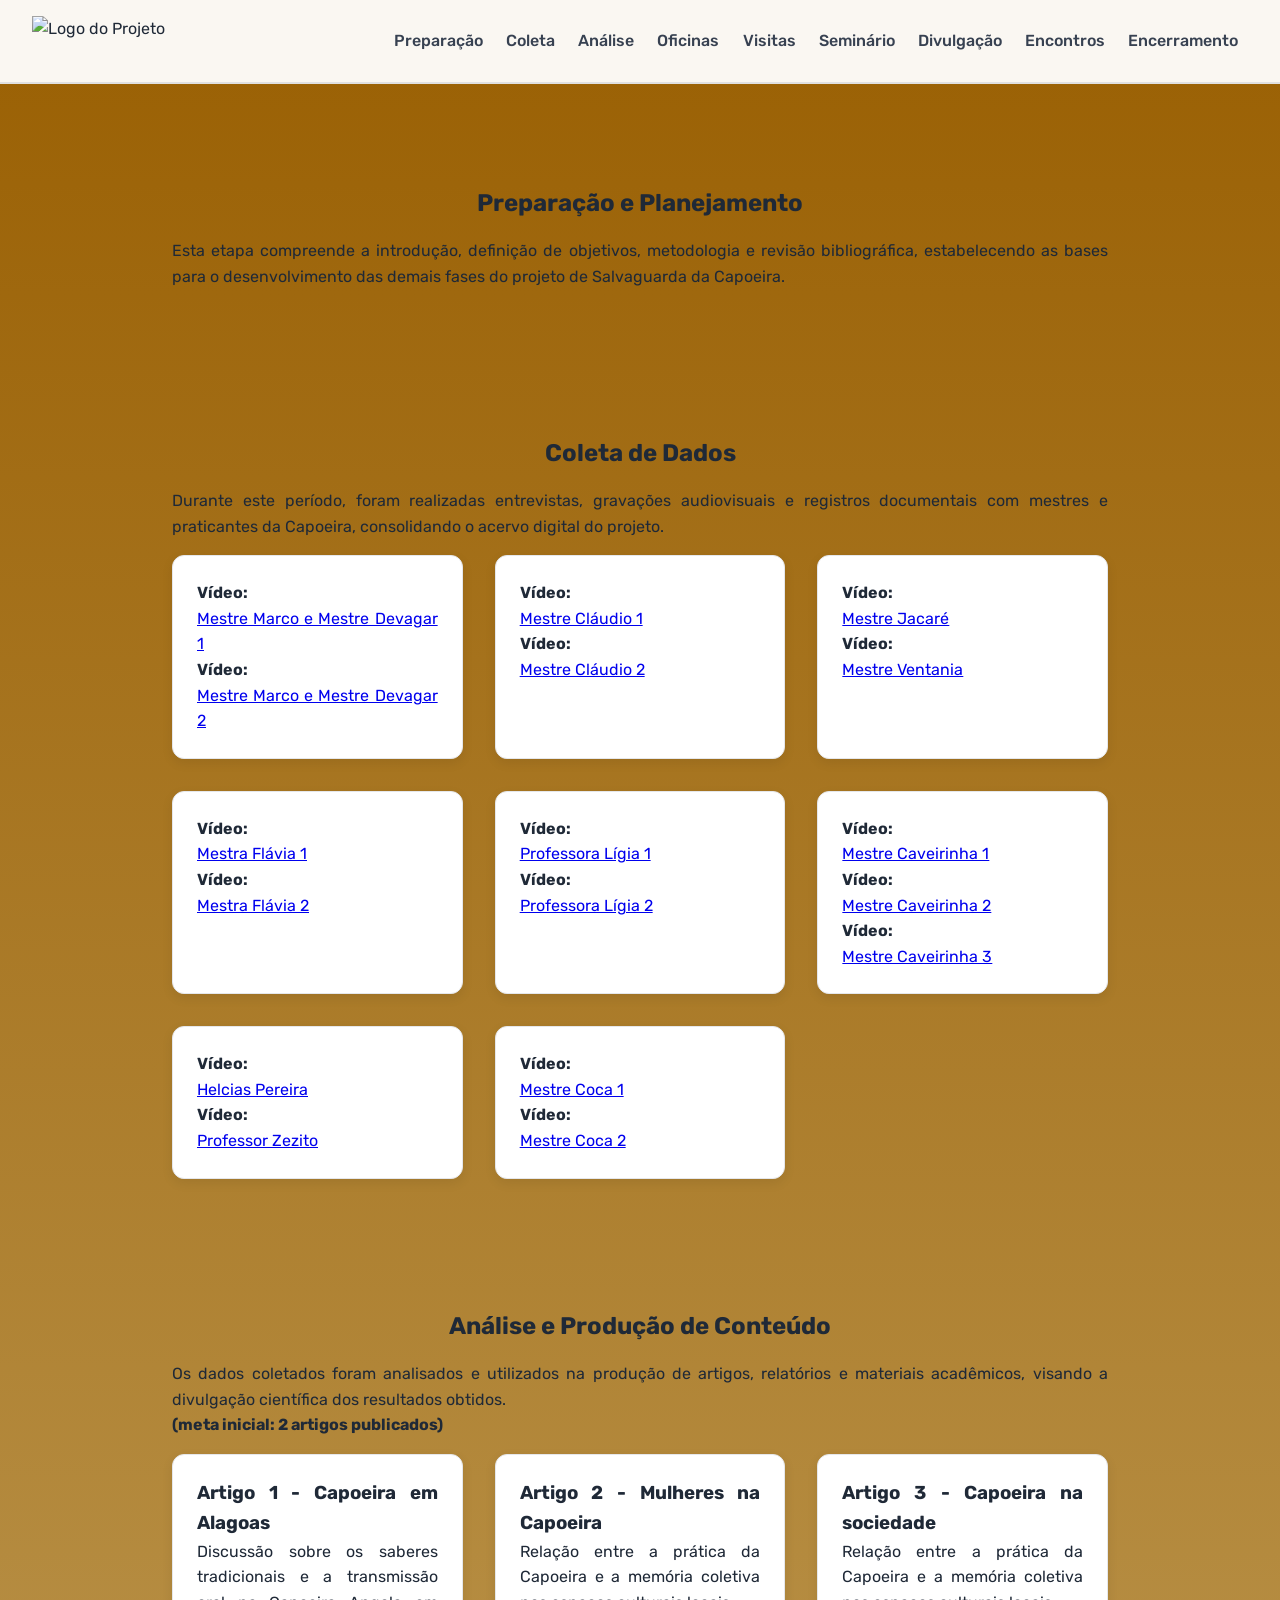
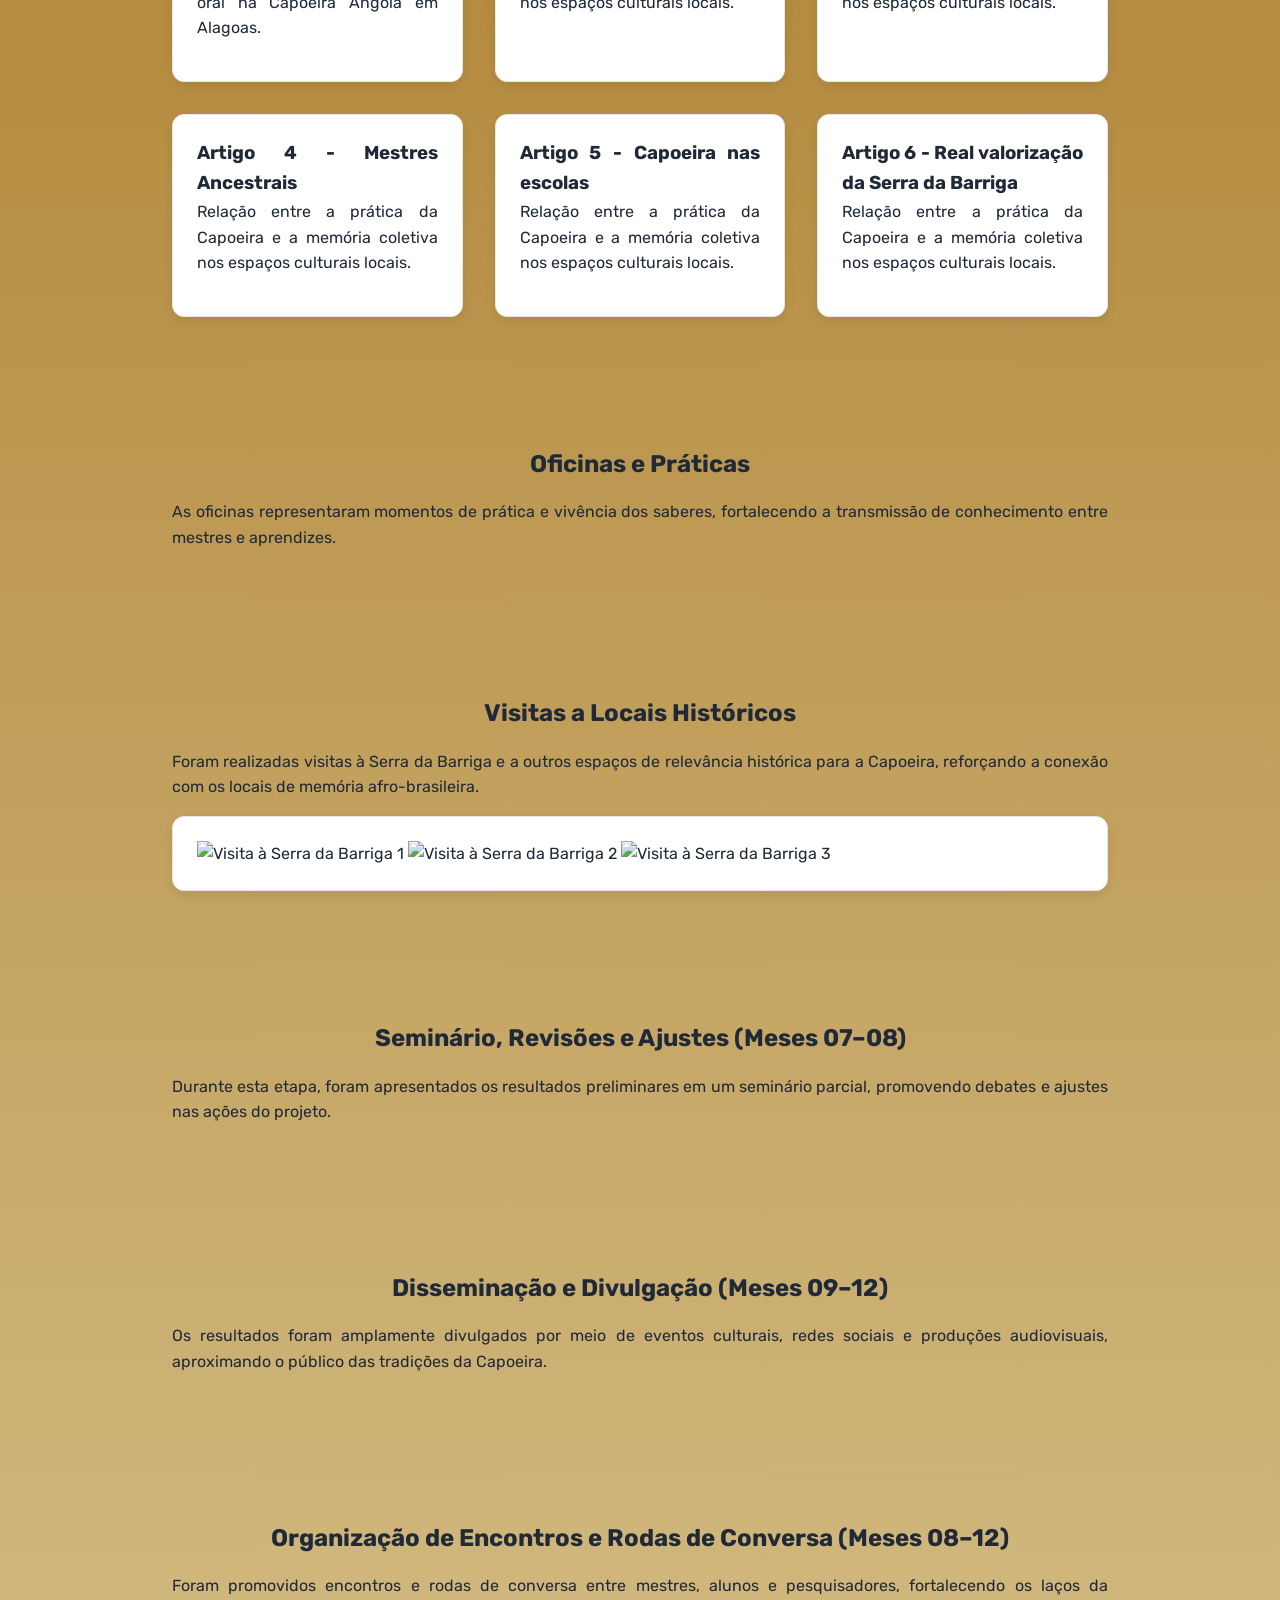
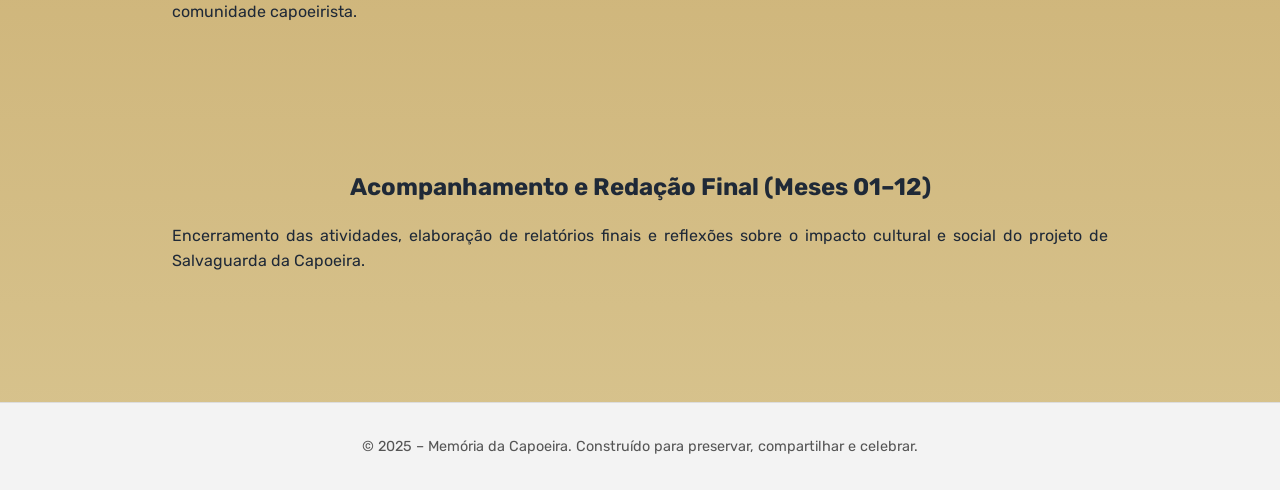
==== index.html @ e7c3331d "Update index.html" ====
<!DOCTYPE html>
<html lang="pt-BR">
<head>
  <meta charset="UTF-8">
  <meta name="viewport" content="width=device-width, initial-scale=1.0">
  <title>Memória da Capoeira</title>
  <link rel="stylesheet" href="drip.css">
  <link rel="stylesheet" href="timeline.css">
</head>
<body>
  <header>
    <img id="logo" src="logo.SCA.jpg" alt="Logo do Projeto">
    <nav>
      <a href="#preparacao">Preparação</a>
      <a href="#coleta">Coleta</a>
      <a href="#analise">Análise</a>
      <a href="#oficinas">Oficinas</a>
      <a href="#visitas">Visitas</a>
      <a href="#seminario">Seminário</a>
      <a href="#divulgacao">Divulgação</a>
      <a href="#encontros">Encontros</a>
      <a href="#encerramento">Encerramento</a>
    </nav>
  </header>

  <main>
    <section id="preparacao" class="fade-section">
      <h1>Preparação e Planejamento</h1>
      <p>Esta etapa compreende a introdução, definição de objetivos, metodologia e revisão bibliográfica, estabelecendo as bases para o desenvolvimento das demais fases do projeto de Salvaguarda da Capoeira.</p>
    </section>

    <section id="coleta" class="fade-section">
      <h1>Coleta de Dados</h1>
      <p>Durante este período, foram realizadas entrevistas, gravações audiovisuais e registros documentais com mestres e praticantes da Capoeira, consolidando o acervo digital do projeto.</p>
      <div class="grid">
        <div class="card">
          <strong>Vídeo:</strong> <br>
          <a href="https://youtu.be/ZRhzM4Wicn8">Mestre Marco e Mestre Devagar 1</a> <br>
          <strong>Vídeo:</strong> <br>
          <a href="https://youtu.be/DnMkKJq6e_I">Mestre Marco e Mestre Devagar 2</a>
        </div>
        <div class="card">
          <strong>Vídeo:</strong> <br>
          <a href="https://youtu.be/1zaBhOYFn4M">Mestre Cláudio 1</a> <br>
          <strong>Vídeo:</strong> <br>
          <a href="https://youtu.be/2rFL1XAMT4Y">Mestre Cláudio 2</a>
        </div>
        <div class="card">
          <strong>Vídeo:</strong><br>
          <a href="https://youtu.be/QczAXUztInQ">Mestre Jacaré</a> <br>
          <strong>Vídeo:</strong> <br>
          <a href="https://youtu.be/31ovkOMjIPQ">Mestre Ventania</a>
        </div>
        <div class="card">
          <strong>Vídeo:</strong><br>
          <a href="https://youtu.be/J77Dna6si94">Mestra Flávia 1</a> <br>
          <strong>Vídeo:</strong><br>
          <a href="https://youtu.be/vBXj8BWaSaU">Mestra Flávia 2</a>
        </div>
        <div class="card">
          <strong>Vídeo:</strong><br>
          <a href="https://youtu.be/MlxE-iMK_Cw">Professora Lígia 1</a> <br>
          <strong>Vídeo:</strong><br>
          <a href="https://youtu.be/DG0fBwlZnE4">Professora Lígia 2</a> <br>
        </div>
        <div class="card">
          <strong>Vídeo:</strong><br>
          <a href="https://youtu.be/EtSV6mu3BeA"> Mestre Caveirinha 1</a><br>
          <strong>Vídeo:</strong><br>
          <a href="https://youtu.be/yjrdjIdJ--Q"> Mestre Caveirinha 2</a><br>
          <strong>Vídeo:</strong><br>
          <a href="https://youtu.be/yC6la_TOqVg"> Mestre Caveirinha 3</a><br>
        </div>
        <div class="card">
          <strong>Vídeo:</strong><br>
          <a href="https://youtu.be/DXEBKZKz4hk">Helcias Pereira</a><br>
          <strong>Vídeo:</strong><br>
          <a href="https://youtu.be/_pGfYZf21u4">Professor Zezito</a>
        </div>
        <div class="card">
          <strong>Vídeo:</strong> <br>
          <a href="https://youtu.be/-YL_QRIbdbo">Mestre Coca 1</a><br>
          <strong>Vídeo:</strong> <br>
          <a href="https://youtu.be/43c-HBgsfew">Mestre Coca 2</a>
        </div>
      </div>

    </section>

    <section id="analise" class="fade-section">
      <h1>Análise e Produção de Conteúdo</h1>
      <p>Os dados coletados foram analisados e utilizados na produção de artigos, relatórios e materiais acadêmicos, visando a divulgação científica dos resultados obtidos. <br> <strong>(meta inicial: 2 artigos publicados)</strong></p>
      <div class="grid">
        <div class="card">
          <h3>Artigo 1 - Capoeira em Alagoas</h3>
          <p>Discussão sobre os saberes tradicionais e a transmissão oral na Capoeira Angola em Alagoas.</p>
        </div>
        <div class="card">
          <h3>Artigo 2 - Mulheres na Capoeira</h3>
          <p>Relação entre a prática da Capoeira e a memória coletiva nos espaços culturais locais.</p>
        </div>
        <div class="card">
          <h3>Artigo 3 - Capoeira na sociedade</h3>
          <p>Relação entre a prática da Capoeira e a memória coletiva nos espaços culturais locais.</p>
        </div>
        <div class="card">
          <h3>Artigo 4 - Mestres Ancestrais</h3>
          <p>Relação entre a prática da Capoeira e a memória coletiva nos espaços culturais locais.</p>
        </div>
        <div class="card">
          <h3>Artigo 5 - Capoeira nas escolas</h3>
          <p>Relação entre a prática da Capoeira e a memória coletiva nos espaços culturais locais.</p>
        </div>
        <div class="card">
          <h3>Artigo 6 - Real valorização da Serra da Barriga</h3>
          <p>Relação entre a prática da Capoeira e a memória coletiva nos espaços culturais locais.</p>
        </div>
      </div>
    </section>

    <section id="oficinas" class="fade-section">
      <h1>Oficinas e Práticas</h1>
      <p>As oficinas representaram momentos de prática e vivência dos saberes, fortalecendo a transmissão de conhecimento entre mestres e aprendizes.</p>
    </section>

    <section id="visitas" class="fade-section">
      <h1>Visitas a Locais Históricos</h1>
      <p>Foram realizadas visitas à Serra da Barriga e a outros espaços de relevância histórica para a Capoeira, reforçando a conexão com os locais de memória afro-brasileira.</p>
      <div class="card" alt="Visitas à Serra da Barriga">
        <img src="serra1.jpg" alt="Visita à Serra da Barriga 1">
        <img src="serra2.jpg" alt="Visita à Serra da Barriga 2">
        <img src="serra3.jpg" alt="Visita à Serra da Barriga 3">
      </div>
    </section>

    <section id="seminario" class="fade-section">
      <h1>Seminário, Revisões e Ajustes (Meses 07–08)</h1>
      <p>Durante esta etapa, foram apresentados os resultados preliminares em um seminário parcial, promovendo debates e ajustes nas ações do projeto.</p>
    </section>

    <section id="divulgacao" class="fade-section">
      <h1>Disseminação e Divulgação (Meses 09–12)</h1>
      <p>Os resultados foram amplamente divulgados por meio de eventos culturais, redes sociais e produções audiovisuais, aproximando o público das tradições da Capoeira.</p>
    </section>

    <section id="encontros" class="fade-section">
      <h1>Organização de Encontros e Rodas de Conversa (Meses 08–12)</h1>
      <p>Foram promovidos encontros e rodas de conversa entre mestres, alunos e pesquisadores, fortalecendo os laços da comunidade capoeirista.</p>
    </section>

    <section id="encerramento" class="fade-section">
      <h1>Acompanhamento e Redação Final (Meses 01–12)</h1>
      <p>Encerramento das atividades, elaboração de relatórios finais e reflexões sobre o impacto cultural e social do projeto de Salvaguarda da Capoeira.</p>
    </section>
  </main>

  <footer>
    © 2025 – Memória da Capoeira. Construído para preservar, compartilhar e celebrar.
  </footer>

  <script>
    const fadeSections = document.querySelectorAll('.fade-section');
    const observer = new IntersectionObserver((entries) => {
      entries.forEach(entry => {
        if (entry.isIntersecting) {
          entry.target.classList.add('visible');
        }
      });
    }, { threshold: 0.2 });
    fadeSections.forEach(section => observer.observe(section));
  </script>
</body>
</html>
---- drip.css ----
@import url('https://fonts.googleapis.com/css2?family=Rubik:wght@400;500;700&display=swap');

* { box-sizing: border-box; margin: 0; padding: 0; scroll-behavior: smooth; }

body {
  font-family: 'Rubik', sans-serif;
  background: linear-gradient(to bottom, #9a6003, #d8c48f);
  color: #1f2937;
  line-height: 1.6;
}

header {
  position: fixed;
  top: 0;
  left: 0;
  width: 100%;
  background: rgba(255, 255, 255, 0.95);
  border-bottom: 2px solid #e0e0e0;
  padding: 1rem 2rem;
  display: flex;
  flex-wrap: wrap;
  justify-content: space-between;
  align-items: center;
  z-index: 100;
}

#logo { height: 50px; }

nav a {
  margin: 0 0.6rem;
  text-decoration: none;
  color: #374151;
  font-weight: 500;
  transition: color 0.3s ease;
}

nav a:hover { color: #007f5f; text-decoration: underline; }

main { margin-top: 120px; }

section {
  padding: 4rem 2rem;
  max-width: 1000px;
  margin: auto;
  text-align: justify;
}

h1 { margin-bottom: 1rem; color: #1f2937; text-align: center; }
p { margin-bottom: 1rem; }

.grid {
  display: grid;
  gap: 2rem;
  grid-template-columns: repeat(auto-fit, minmax(250px, 1fr));
}

.card {
  background: #fff;
  padding: 1.5rem;
  border-radius: 12px;
  box-shadow: 0 4px 12px rgba(0,0,0,0.08);
  border: 1px solid #e5e7eb;
}

footer {
  text-align: center;
  padding: 2rem 1rem;
  font-size: 0.9rem;
  background: #f3f3f3;
  color: #555;
  border-top: 1px solid #ddd;
  margin-top: 3rem;
}

@media (max-width: 600px) {
  header { flex-direction: column; align-items: center; }
  nav { margin-top: 0.5rem; text-align: center; }
}
---- timeline.css ----
.fade-section {
  opacity: 0;
  transform: translateY(30px);
  transition: opacity 1s ease, transform 1s ease;
}
.fade-section.visible {
  opacity: 1;
  transform: translateY(0);
}
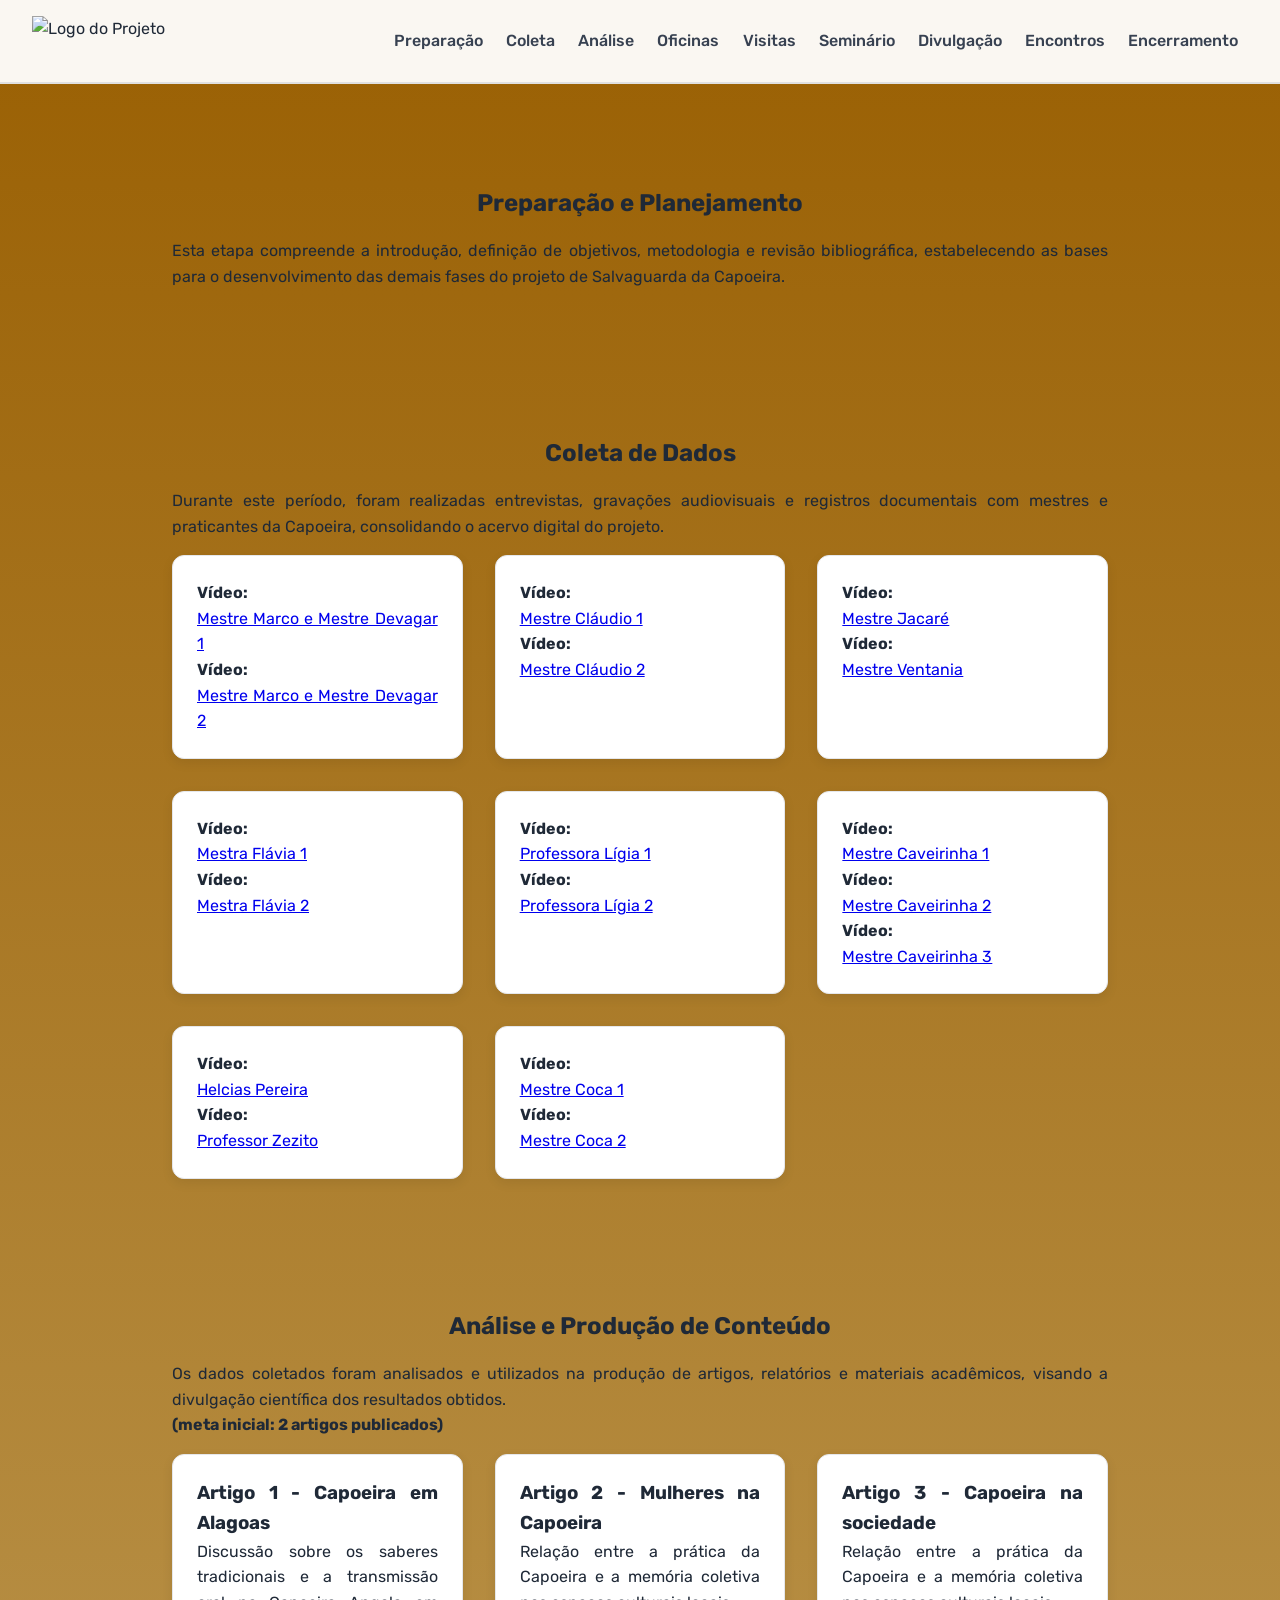
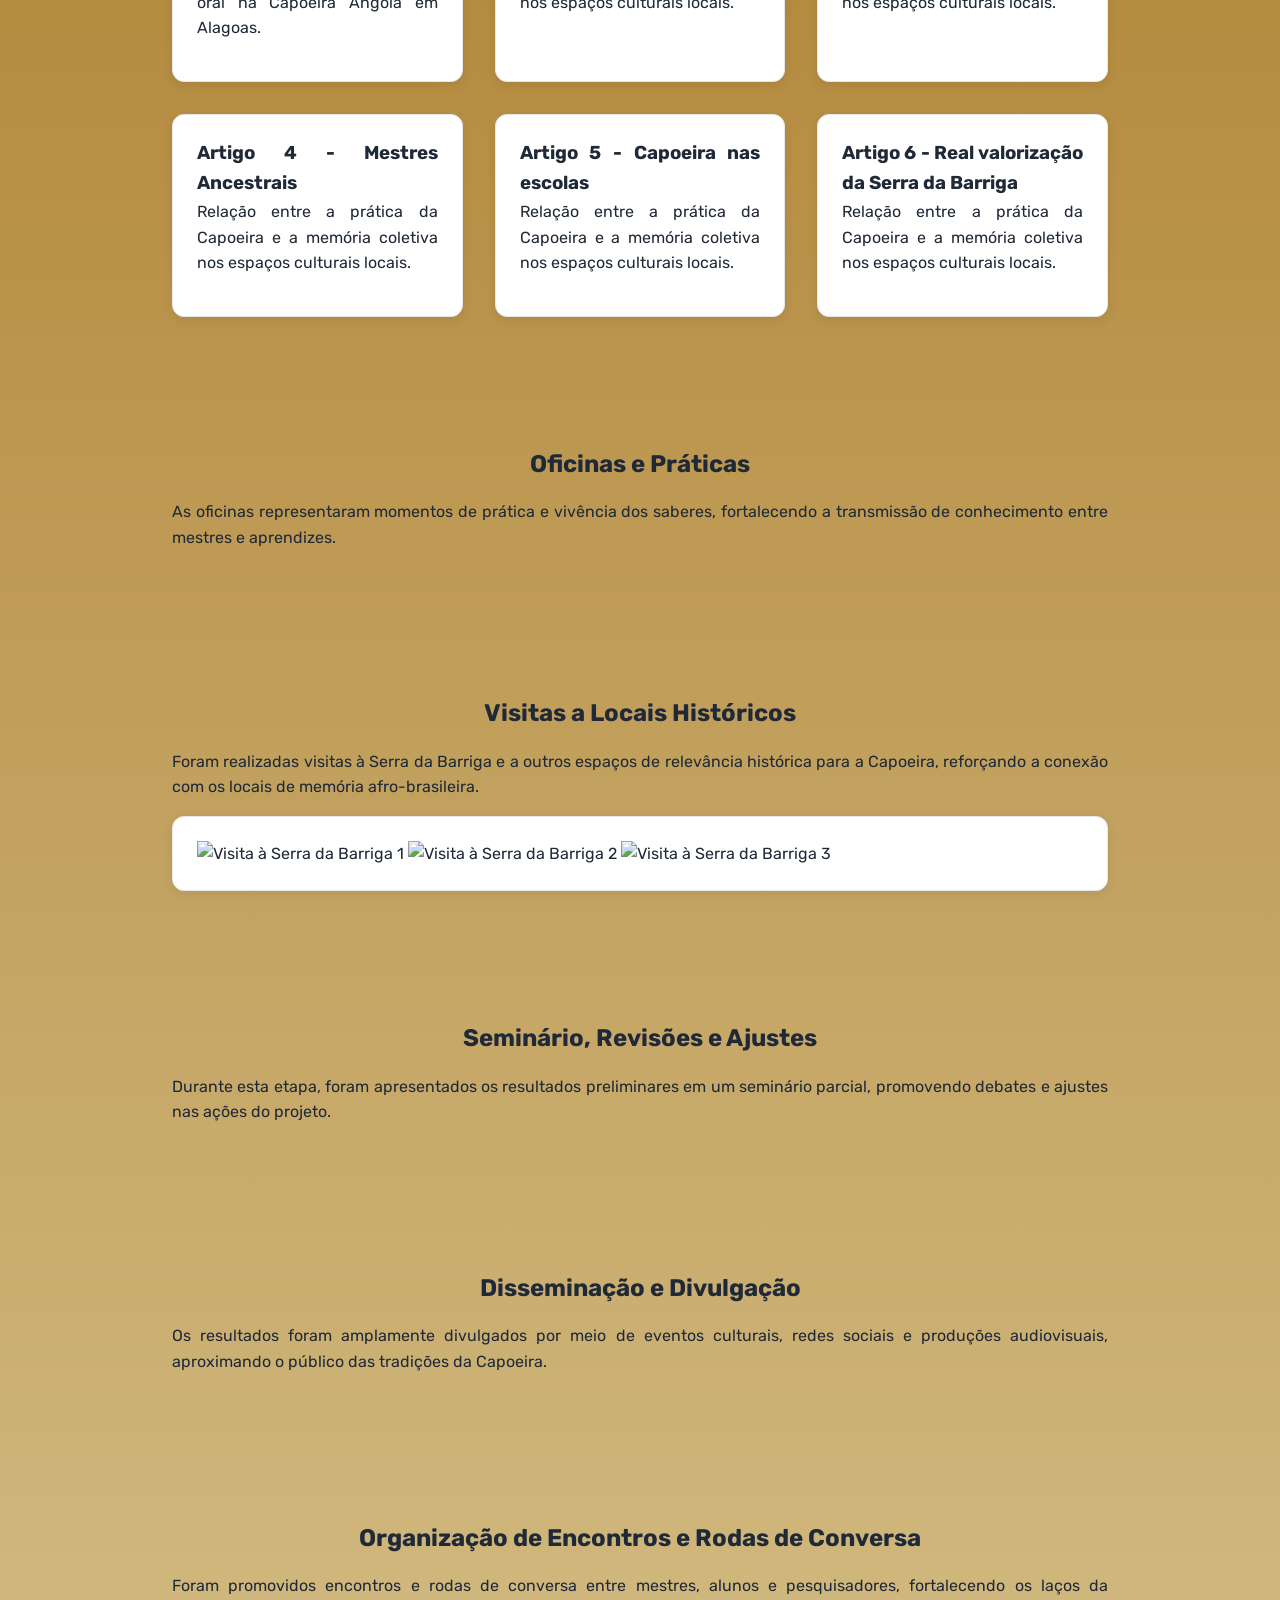
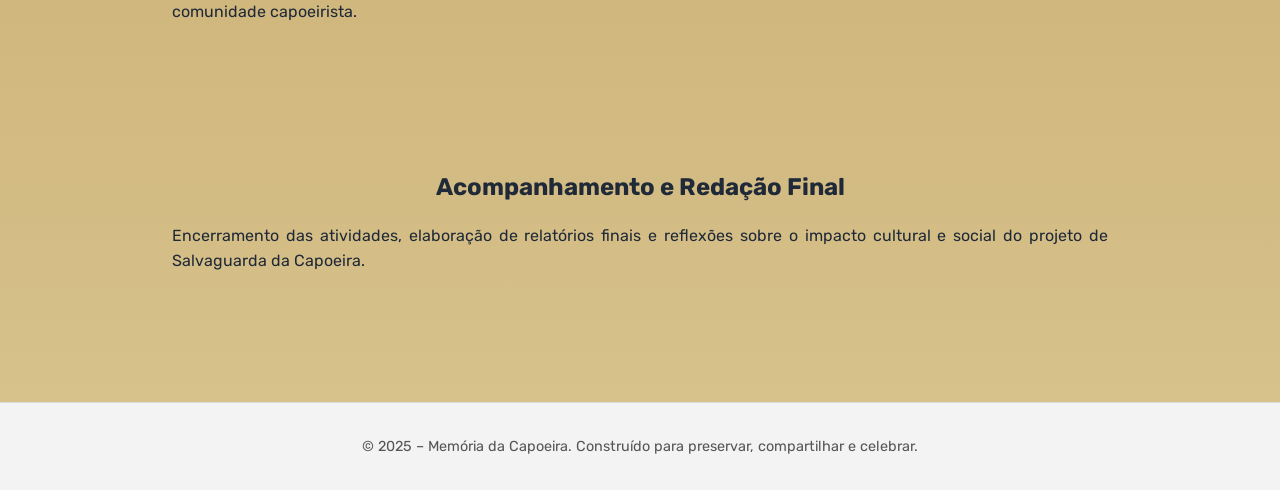
==== commit 964ee2cd: "Update index.html" ====
--- a/index.html
+++ b/index.html
@@ -134,22 +134,22 @@
     </section>
 
     <section id="seminario" class="fade-section">
-      <h1>Seminário, Revisões e Ajustes (Meses 07–08)</h1>
+      <h1>Seminário, Revisões e Ajustes</h1>
       <p>Durante esta etapa, foram apresentados os resultados preliminares em um seminário parcial, promovendo debates e ajustes nas ações do projeto.</p>
     </section>
 
     <section id="divulgacao" class="fade-section">
-      <h1>Disseminação e Divulgação (Meses 09–12)</h1>
+      <h1>Disseminação e Divulgação</h1>
       <p>Os resultados foram amplamente divulgados por meio de eventos culturais, redes sociais e produções audiovisuais, aproximando o público das tradições da Capoeira.</p>
     </section>
 
     <section id="encontros" class="fade-section">
-      <h1>Organização de Encontros e Rodas de Conversa (Meses 08–12)</h1>
+      <h1>Organização de Encontros e Rodas de Conversa</h1>
       <p>Foram promovidos encontros e rodas de conversa entre mestres, alunos e pesquisadores, fortalecendo os laços da comunidade capoeirista.</p>
     </section>
 
     <section id="encerramento" class="fade-section">
-      <h1>Acompanhamento e Redação Final (Meses 01–12)</h1>
+      <h1>Acompanhamento e Redação Final</h1>
       <p>Encerramento das atividades, elaboração de relatórios finais e reflexões sobre o impacto cultural e social do projeto de Salvaguarda da Capoeira.</p>
     </section>
   </main>
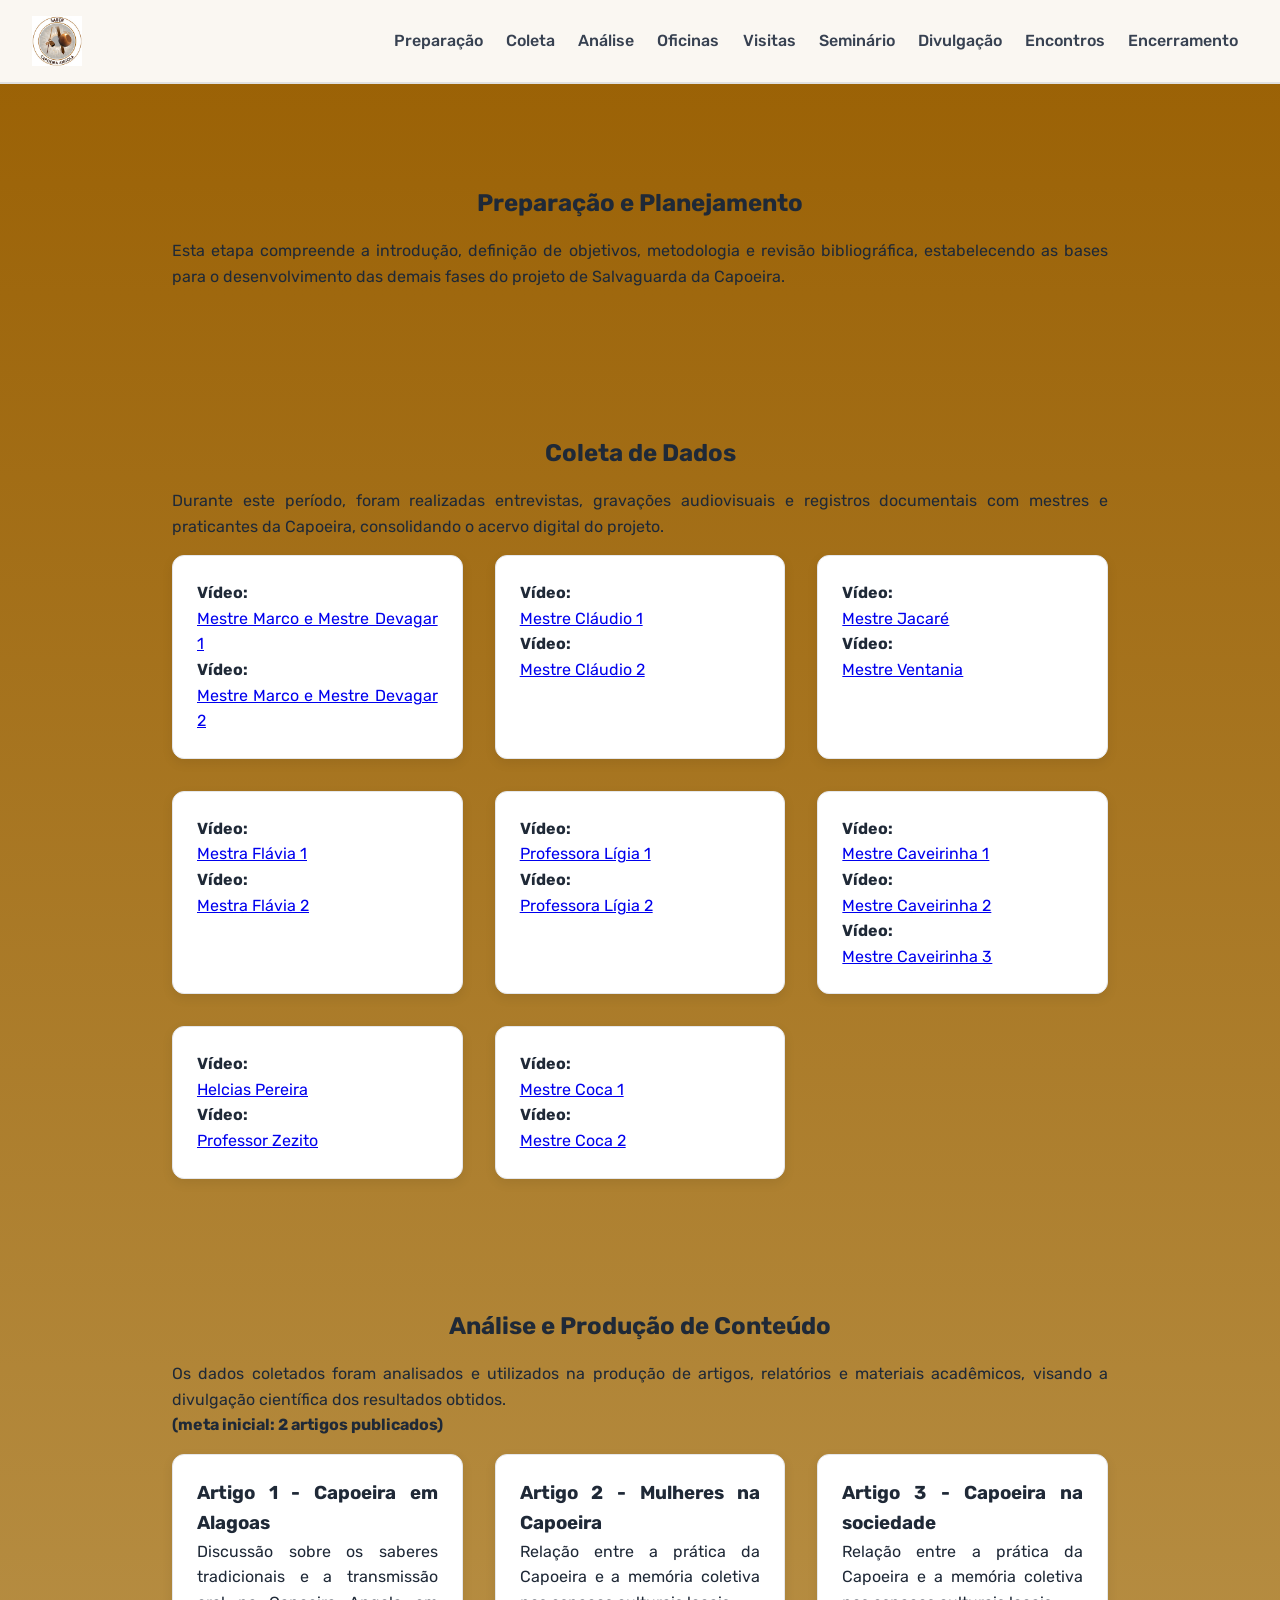
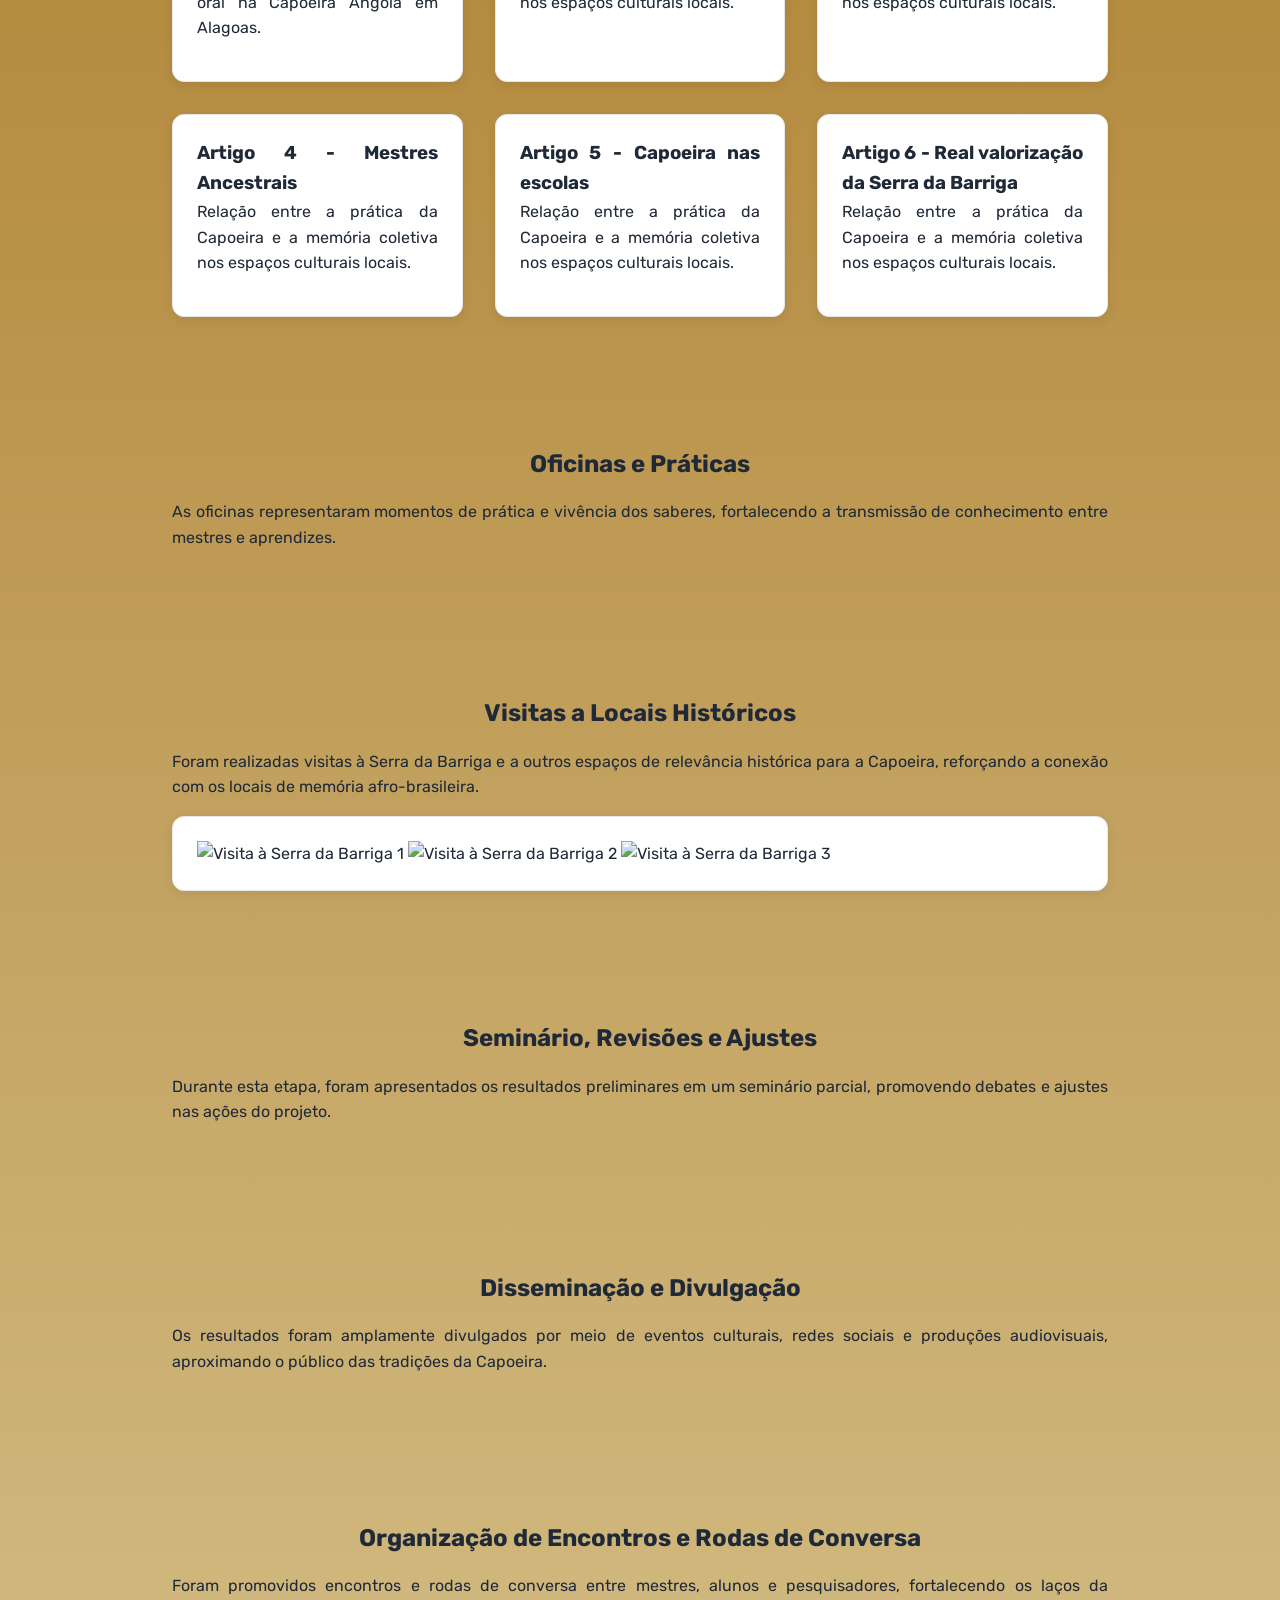
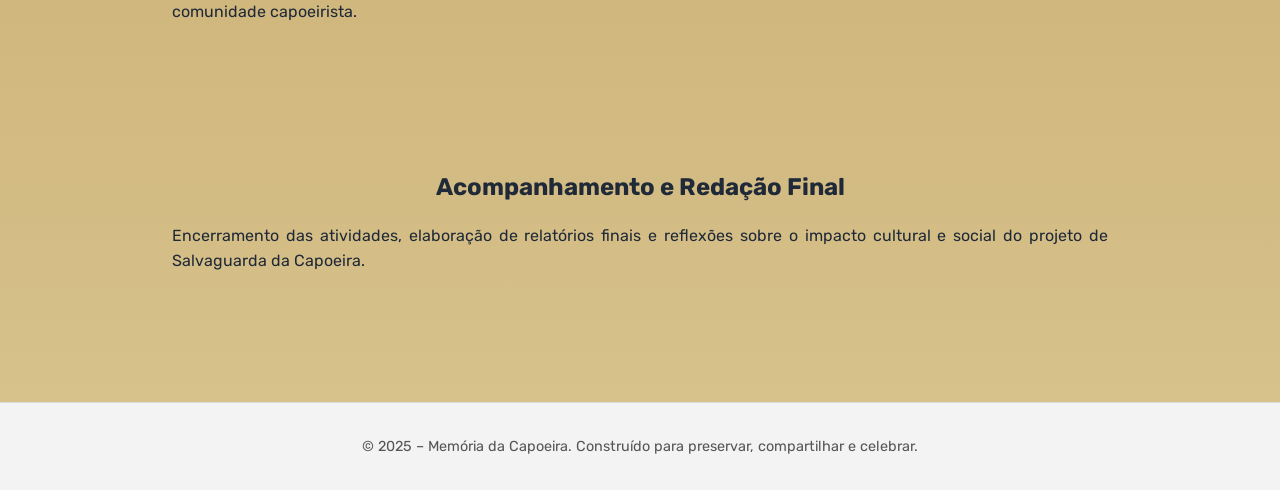
==== commit b1145acc: "logo" ====
--- a/index.html
+++ b/index.html
@@ -9,7 +9,7 @@
 </head>
 <body>
   <header>
-    <img id="logo" src="logo.SCA.jpg" alt="Logo do Projeto">
+    <img id="logo" src="imagens/logo.SCA.jpg" alt="Logo do Projeto">
     <nav>
       <a href="#preparacao">Preparação</a>
       <a href="#coleta">Coleta</a>
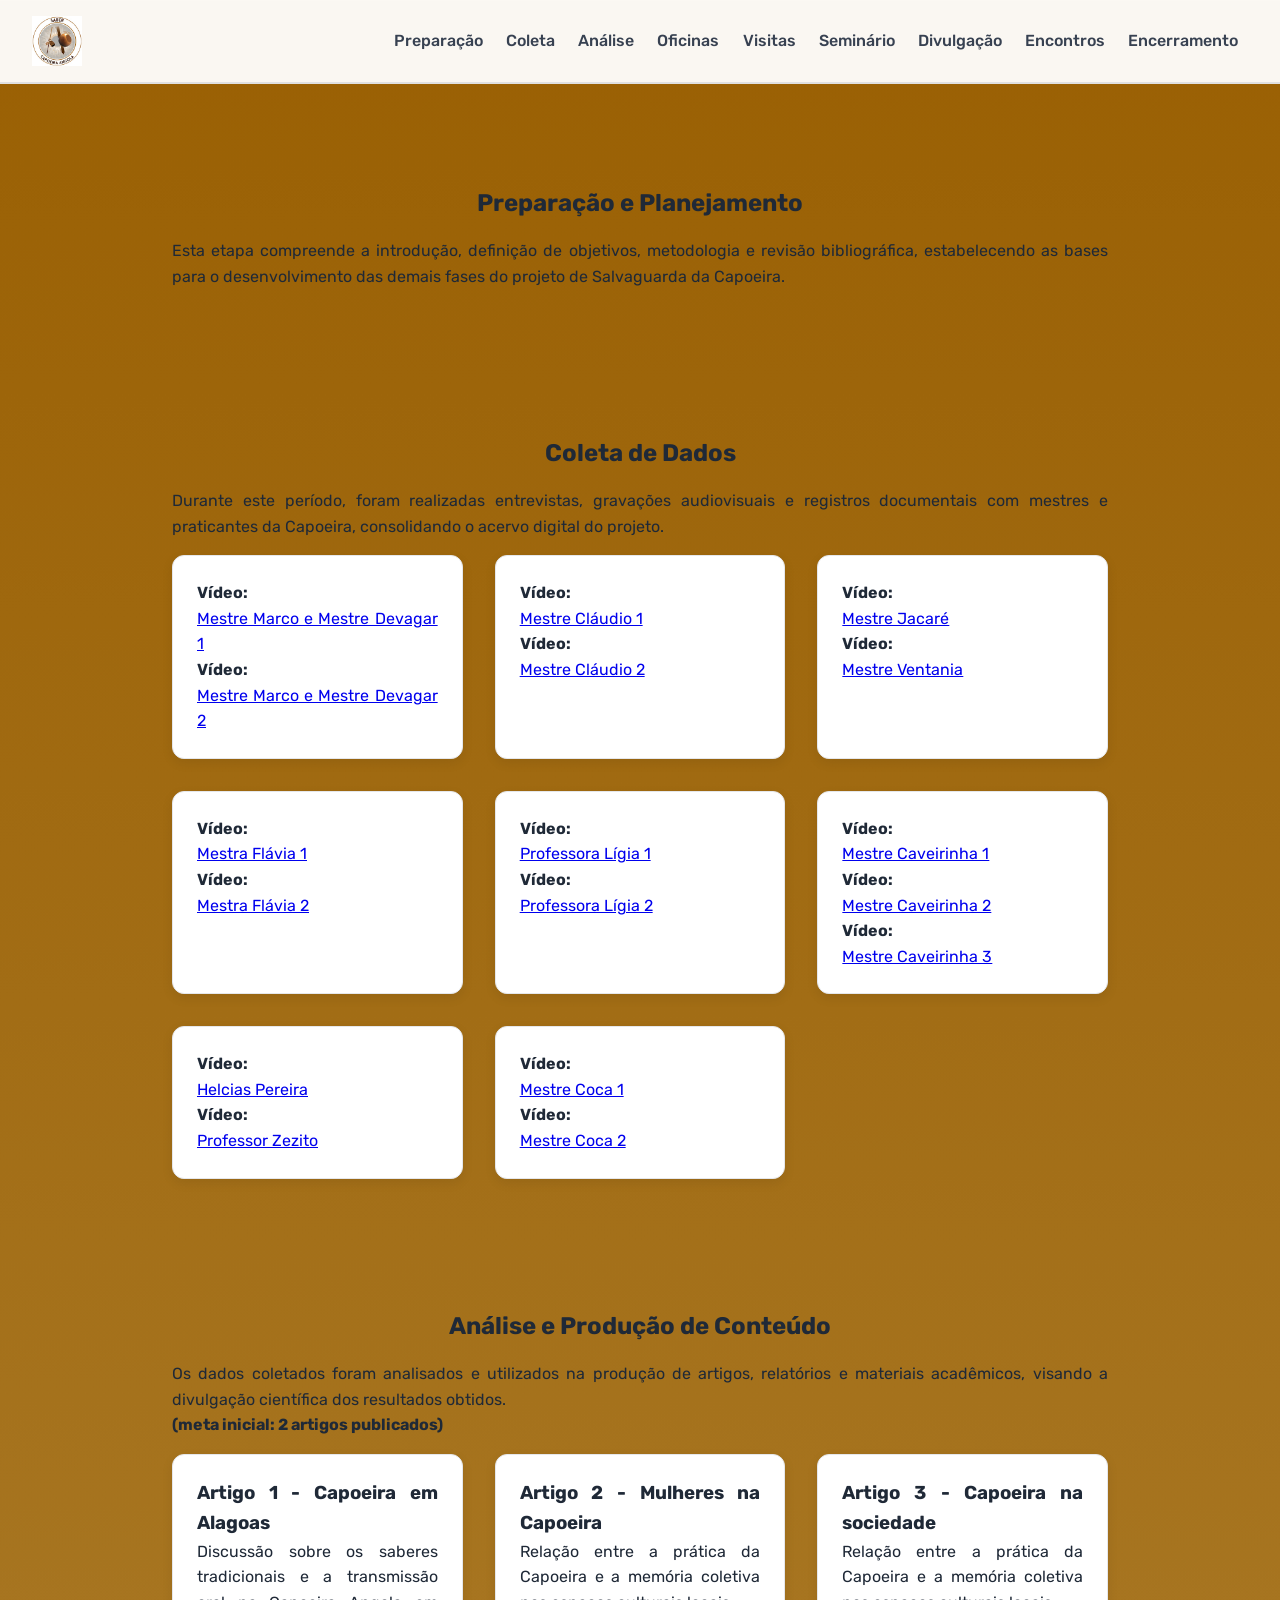
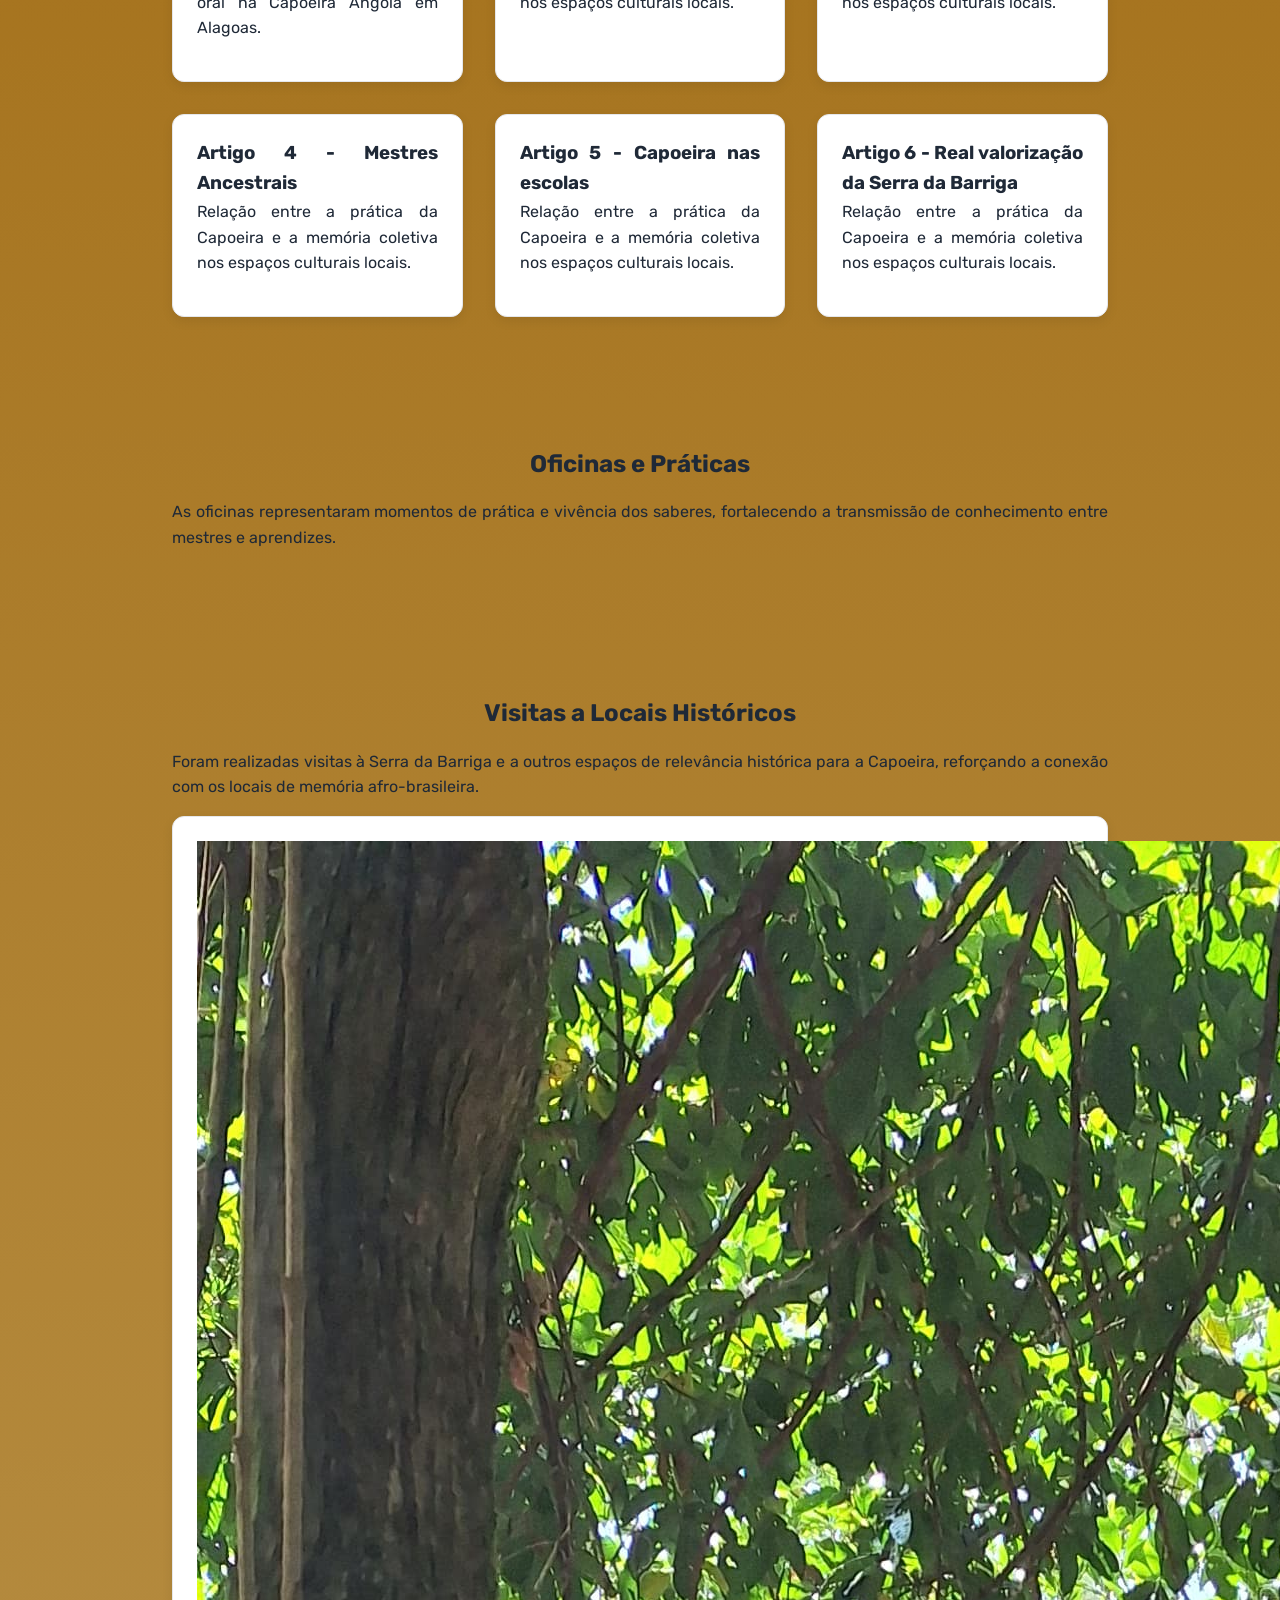
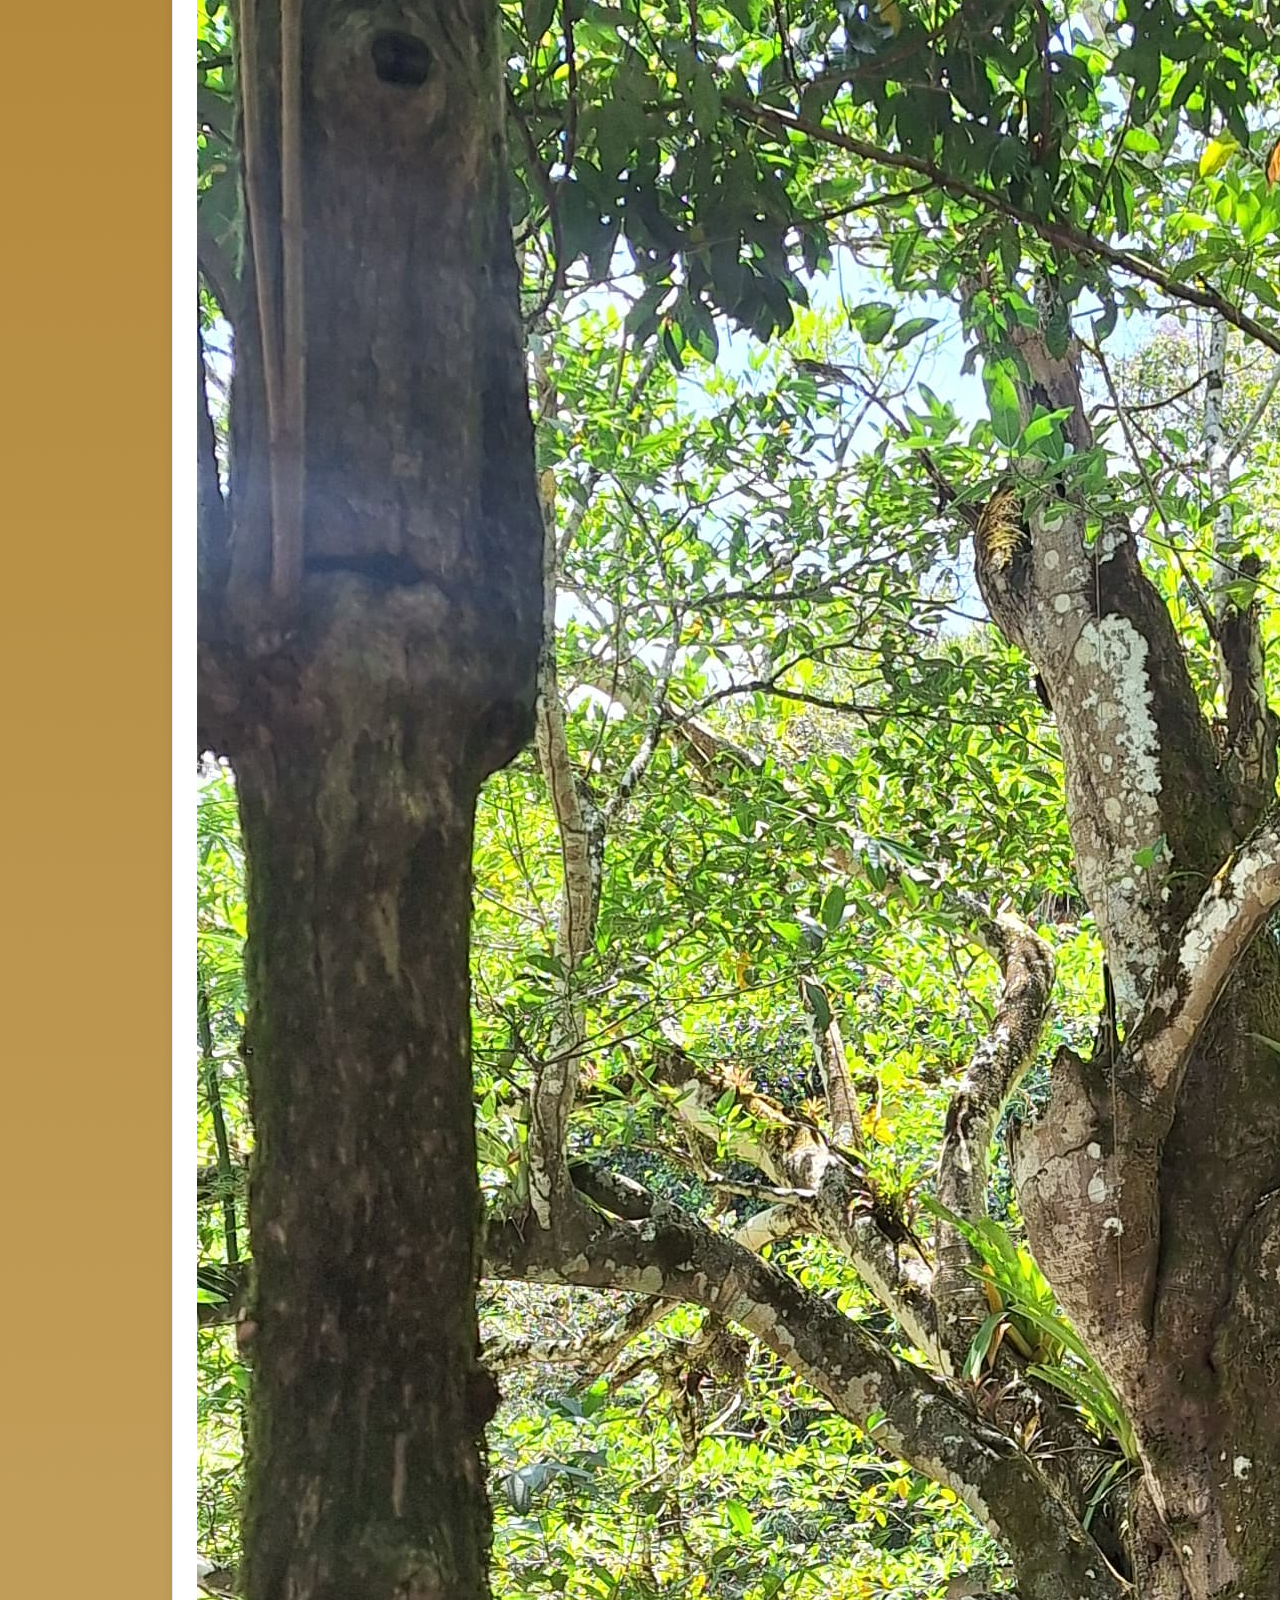
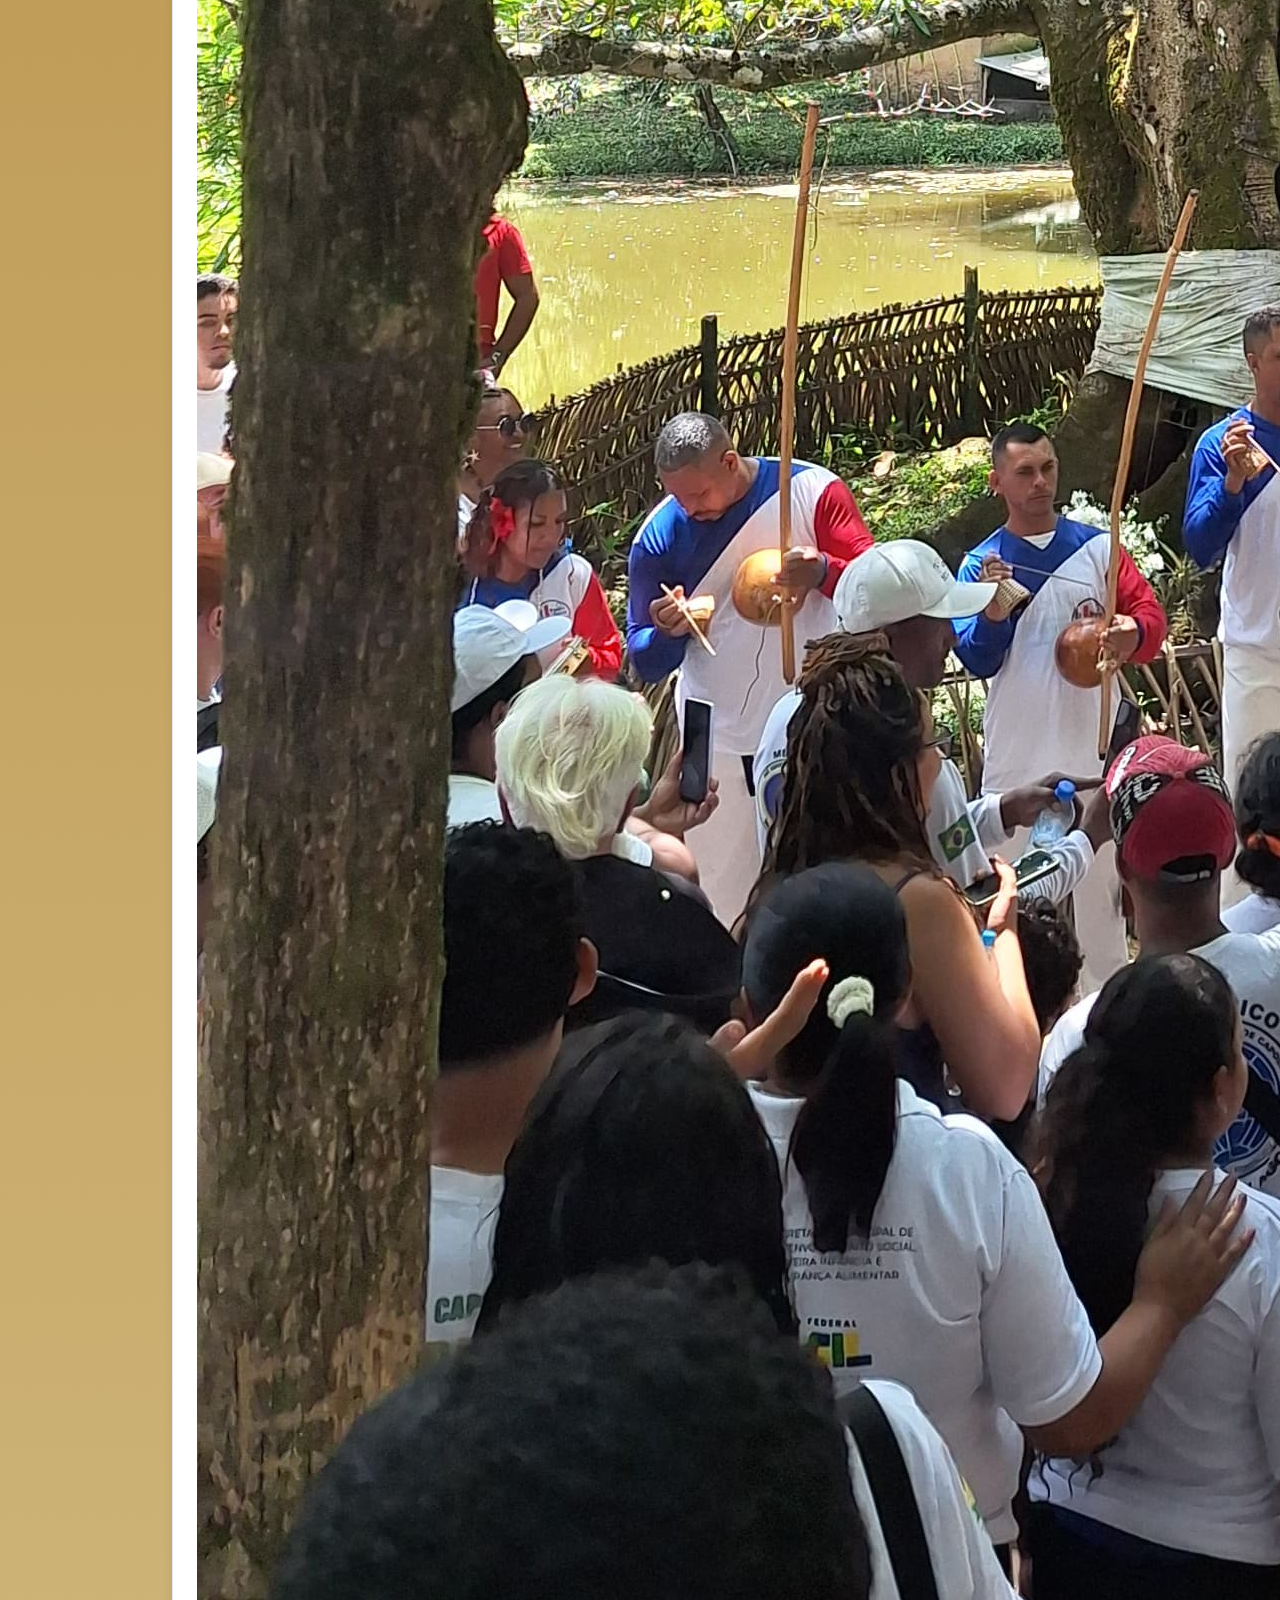
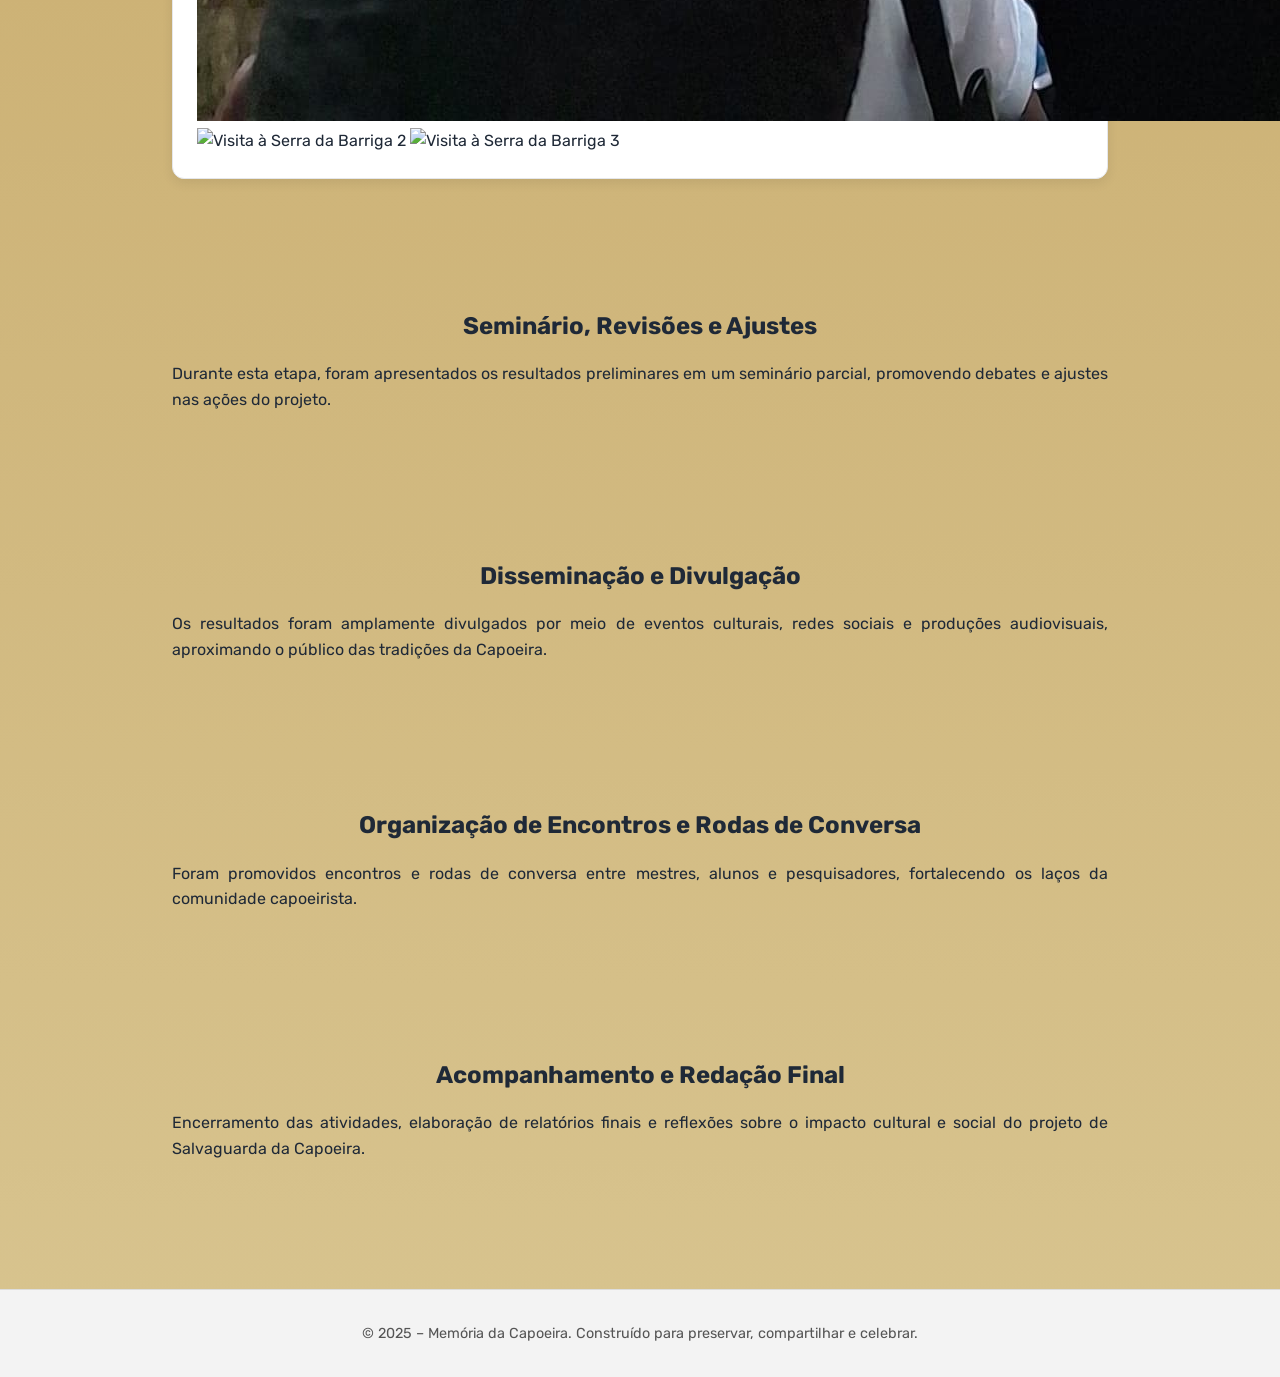
==== commit 2048fd4a: "Update index.html" ====
--- a/index.html
+++ b/index.html
@@ -127,7 +127,7 @@
       <h1>Visitas a Locais Históricos</h1>
       <p>Foram realizadas visitas à Serra da Barriga e a outros espaços de relevância histórica para a Capoeira, reforçando a conexão com os locais de memória afro-brasileira.</p>
       <div class="card" alt="Visitas à Serra da Barriga">
-        <img src="serra1.jpg" alt="Visita à Serra da Barriga 1">
+        <img src="imagens/serraOrquestra.jpg" alt="Visita à Serra da Barriga 1">
         <img src="serra2.jpg" alt="Visita à Serra da Barriga 2">
         <img src="serra3.jpg" alt="Visita à Serra da Barriga 3">
       </div>
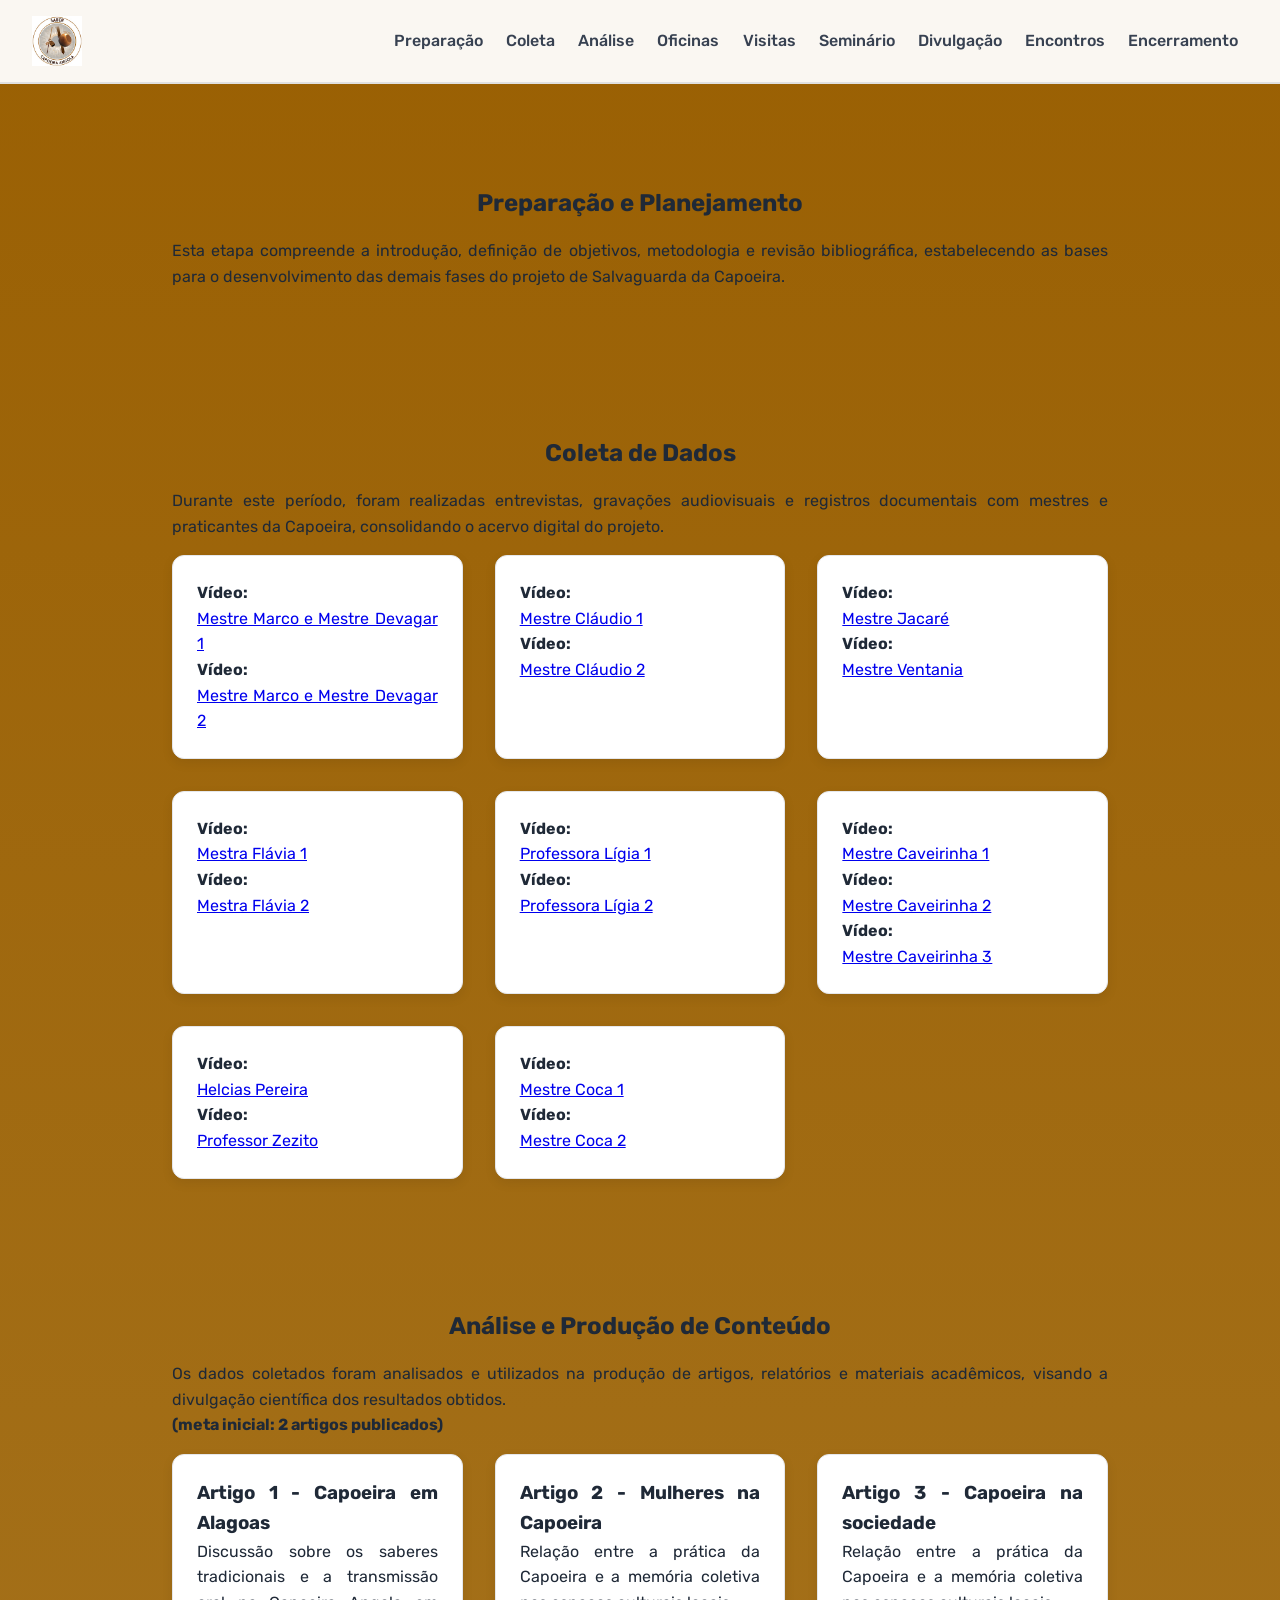
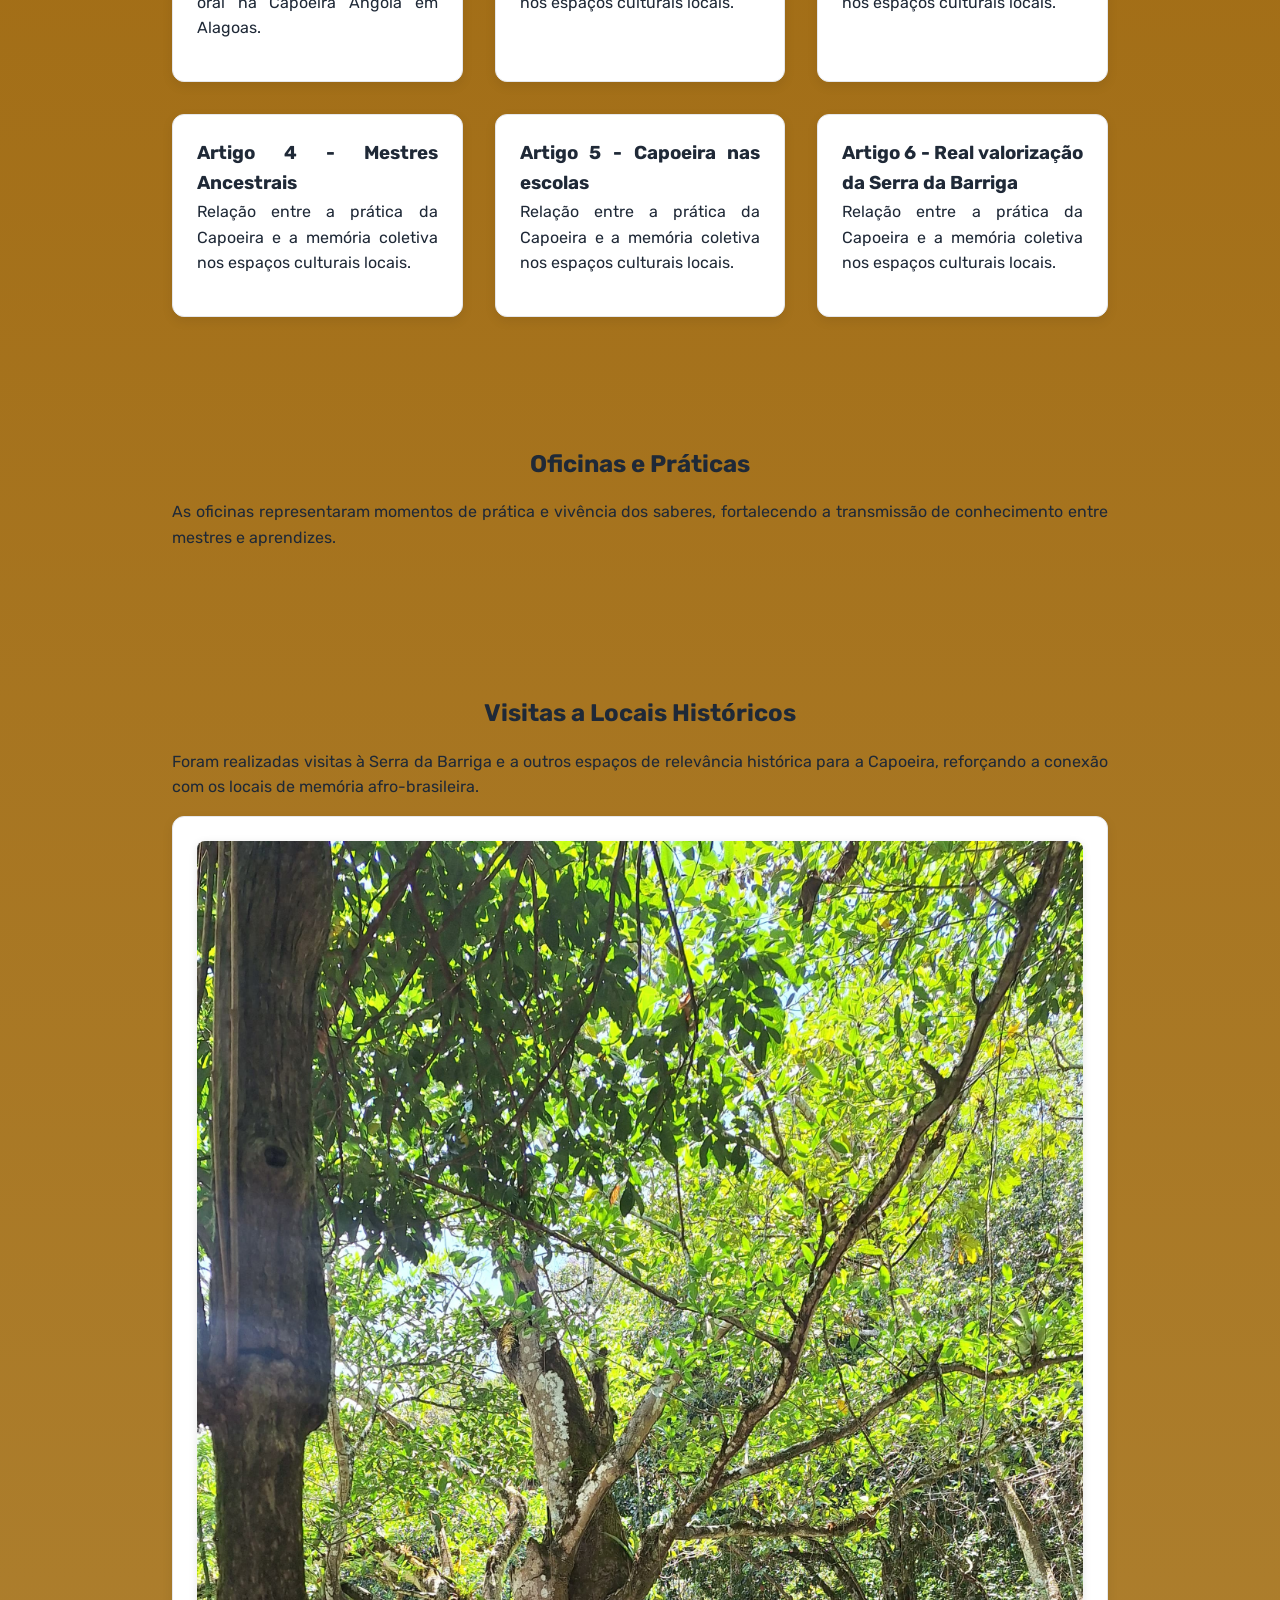
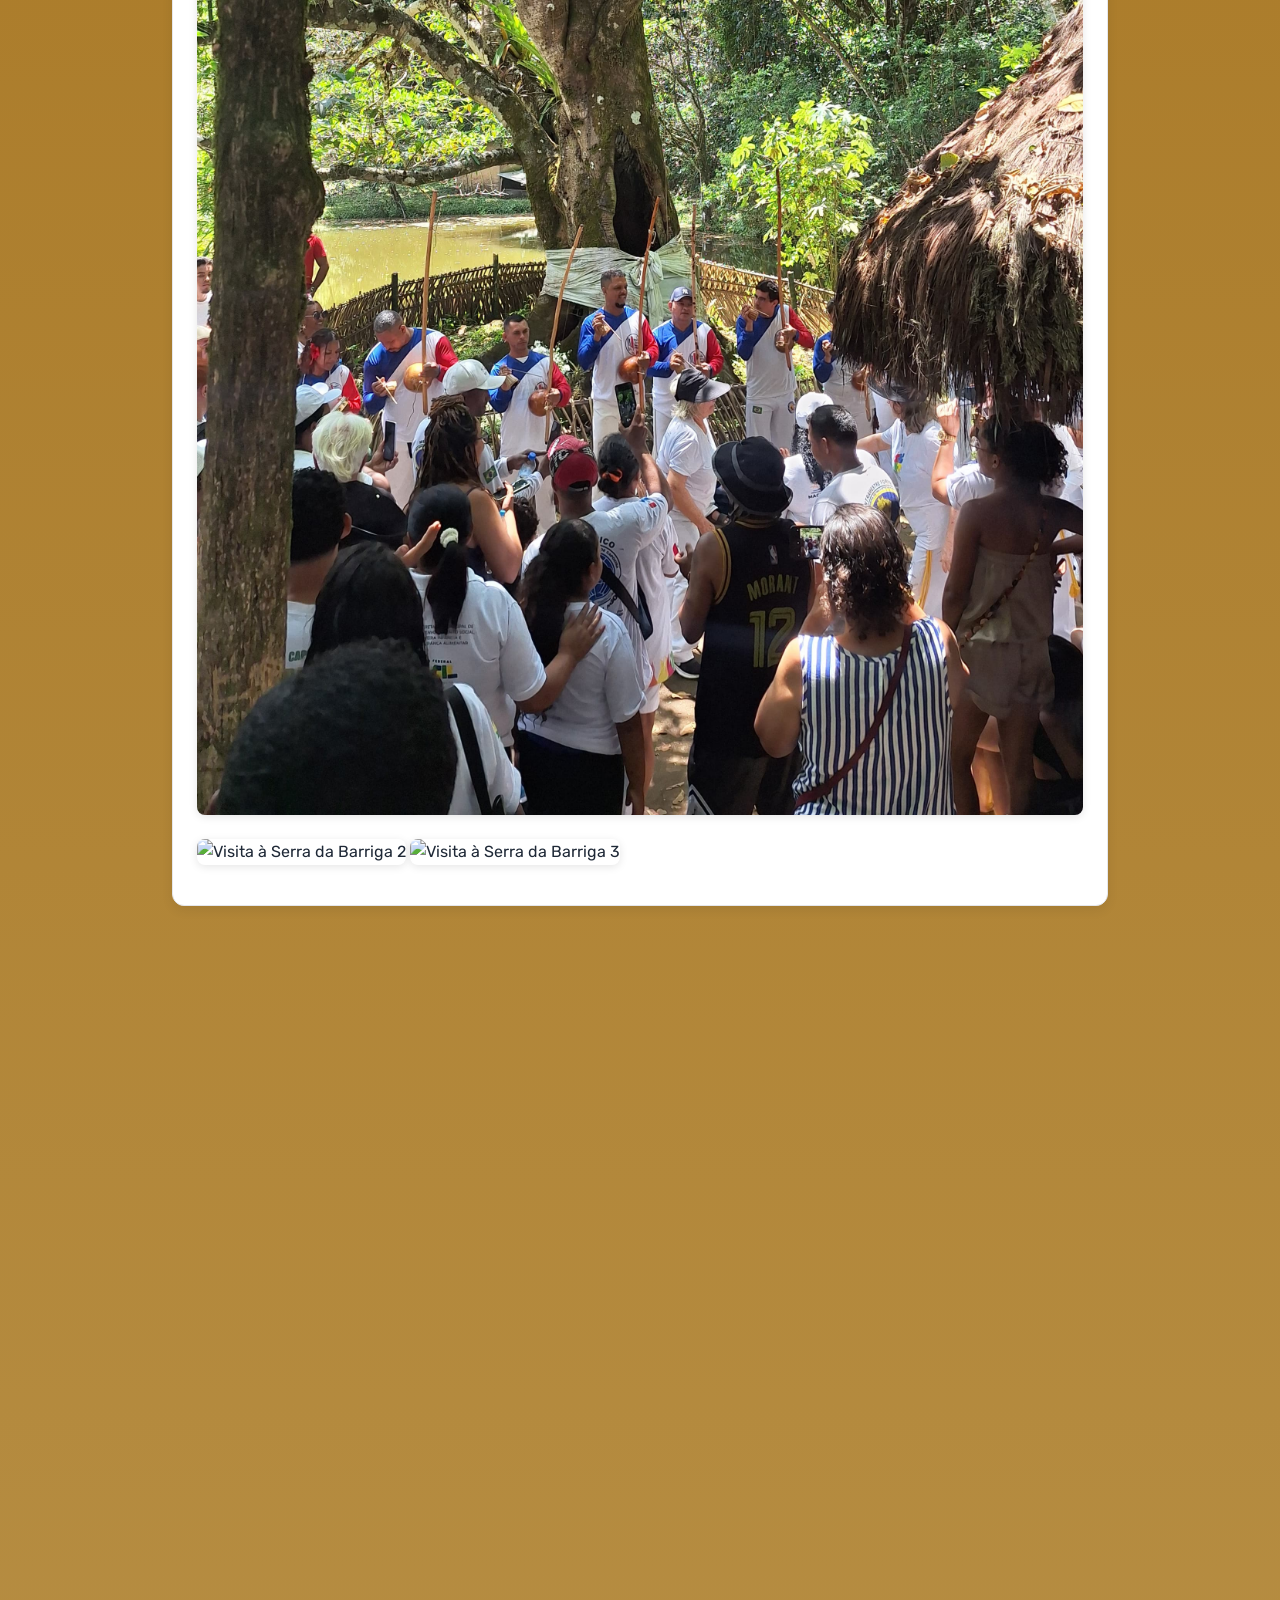
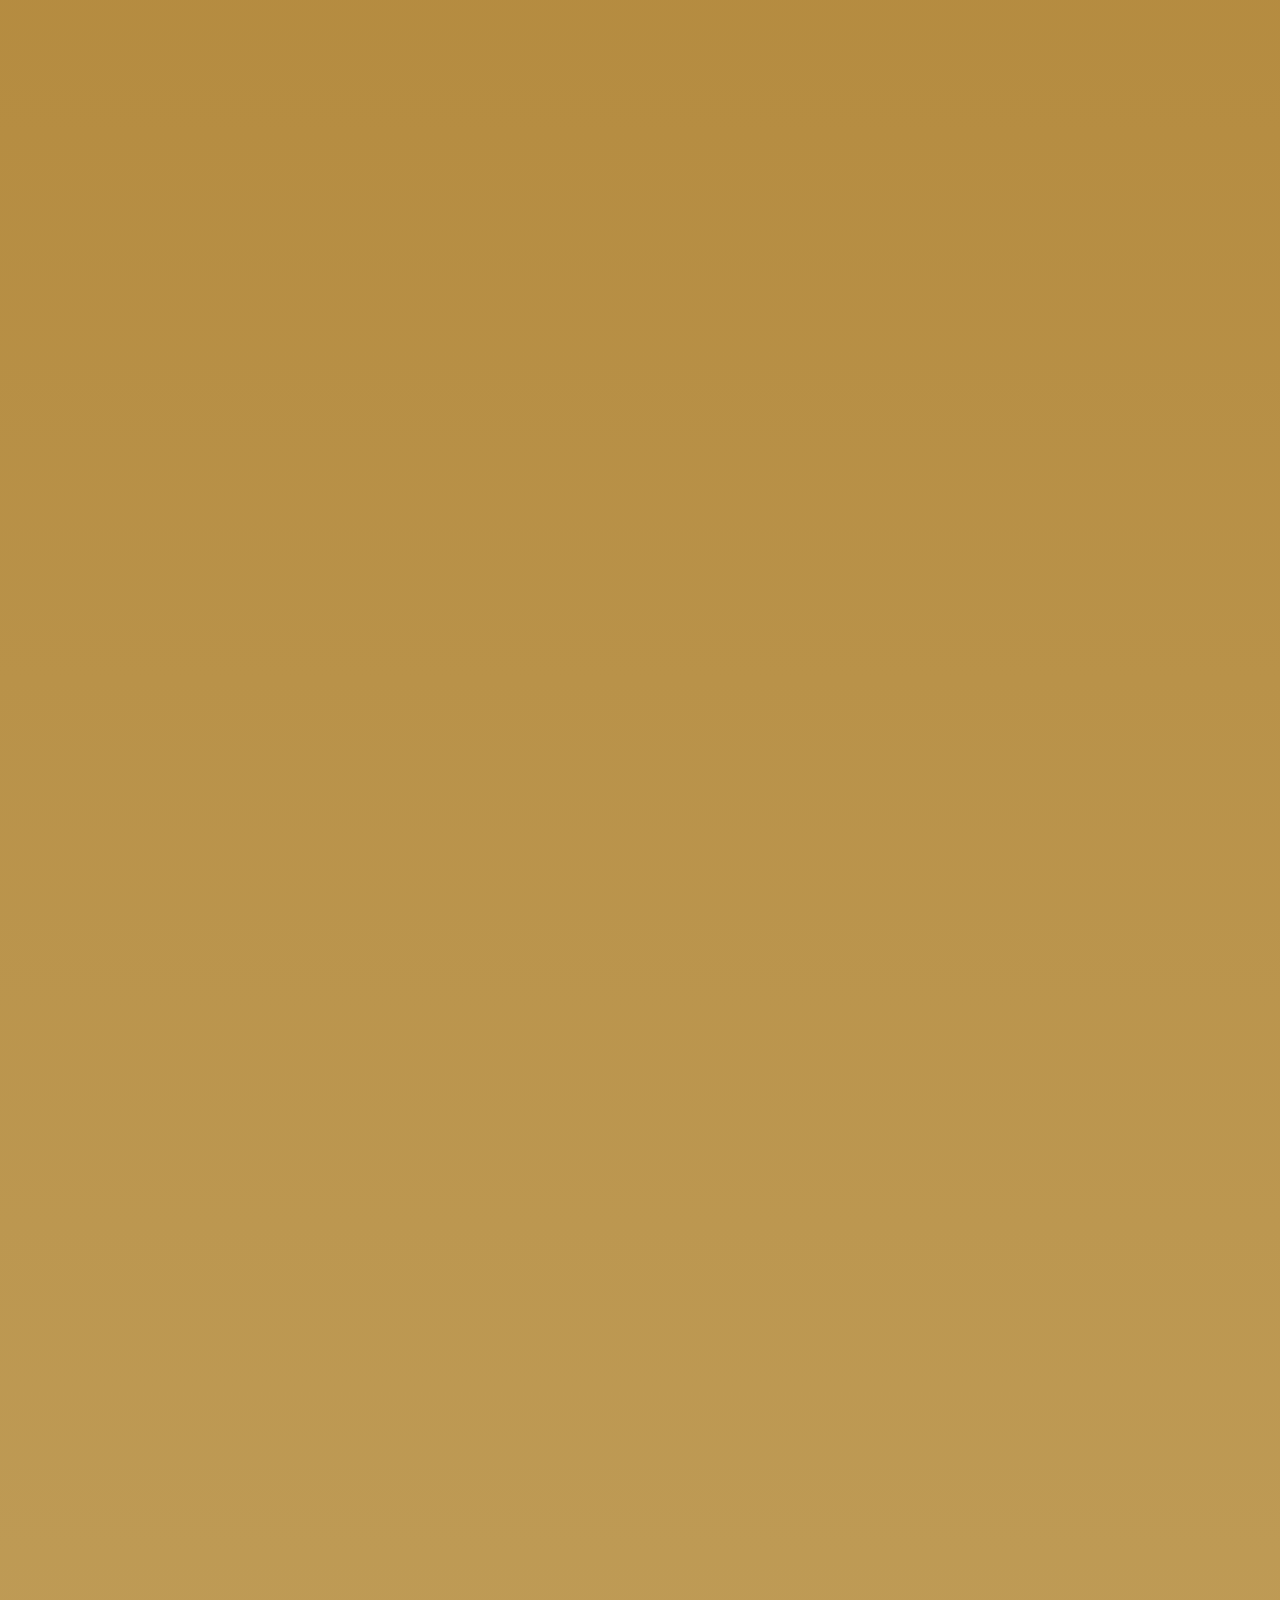
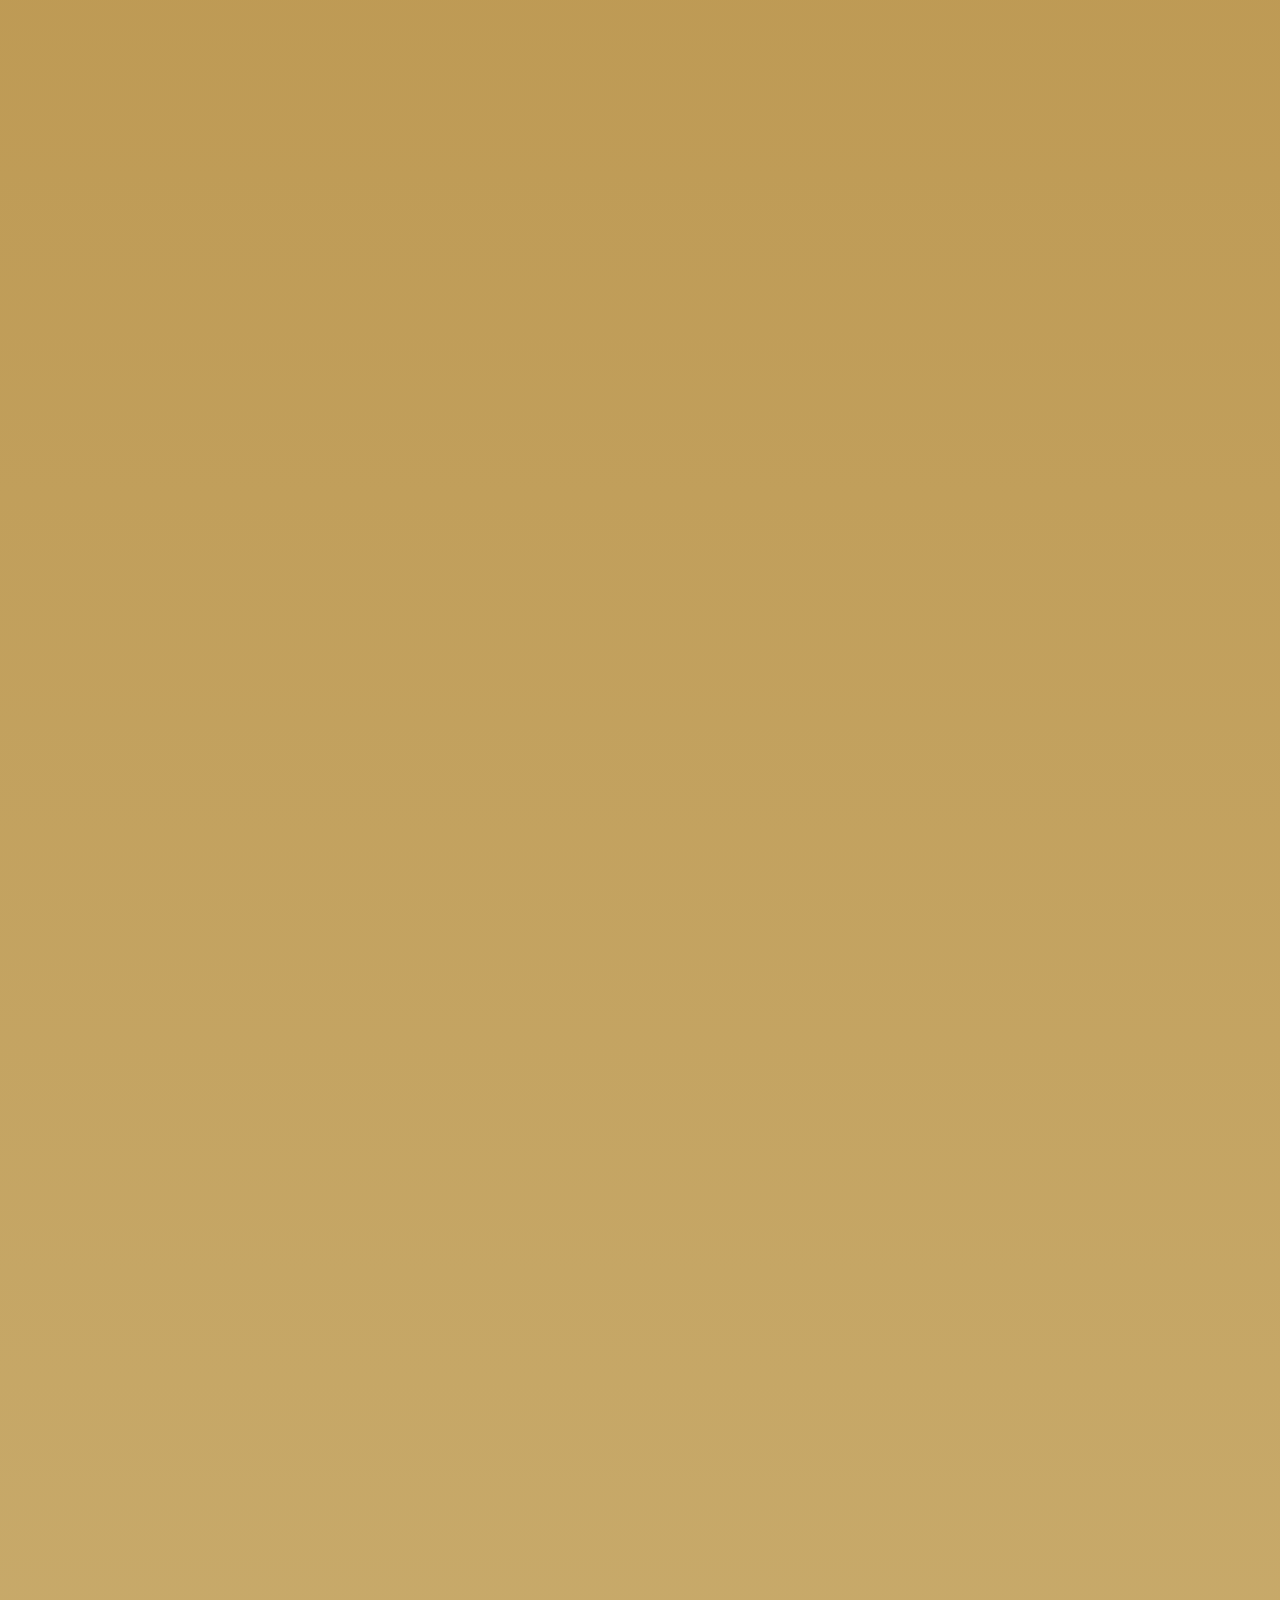
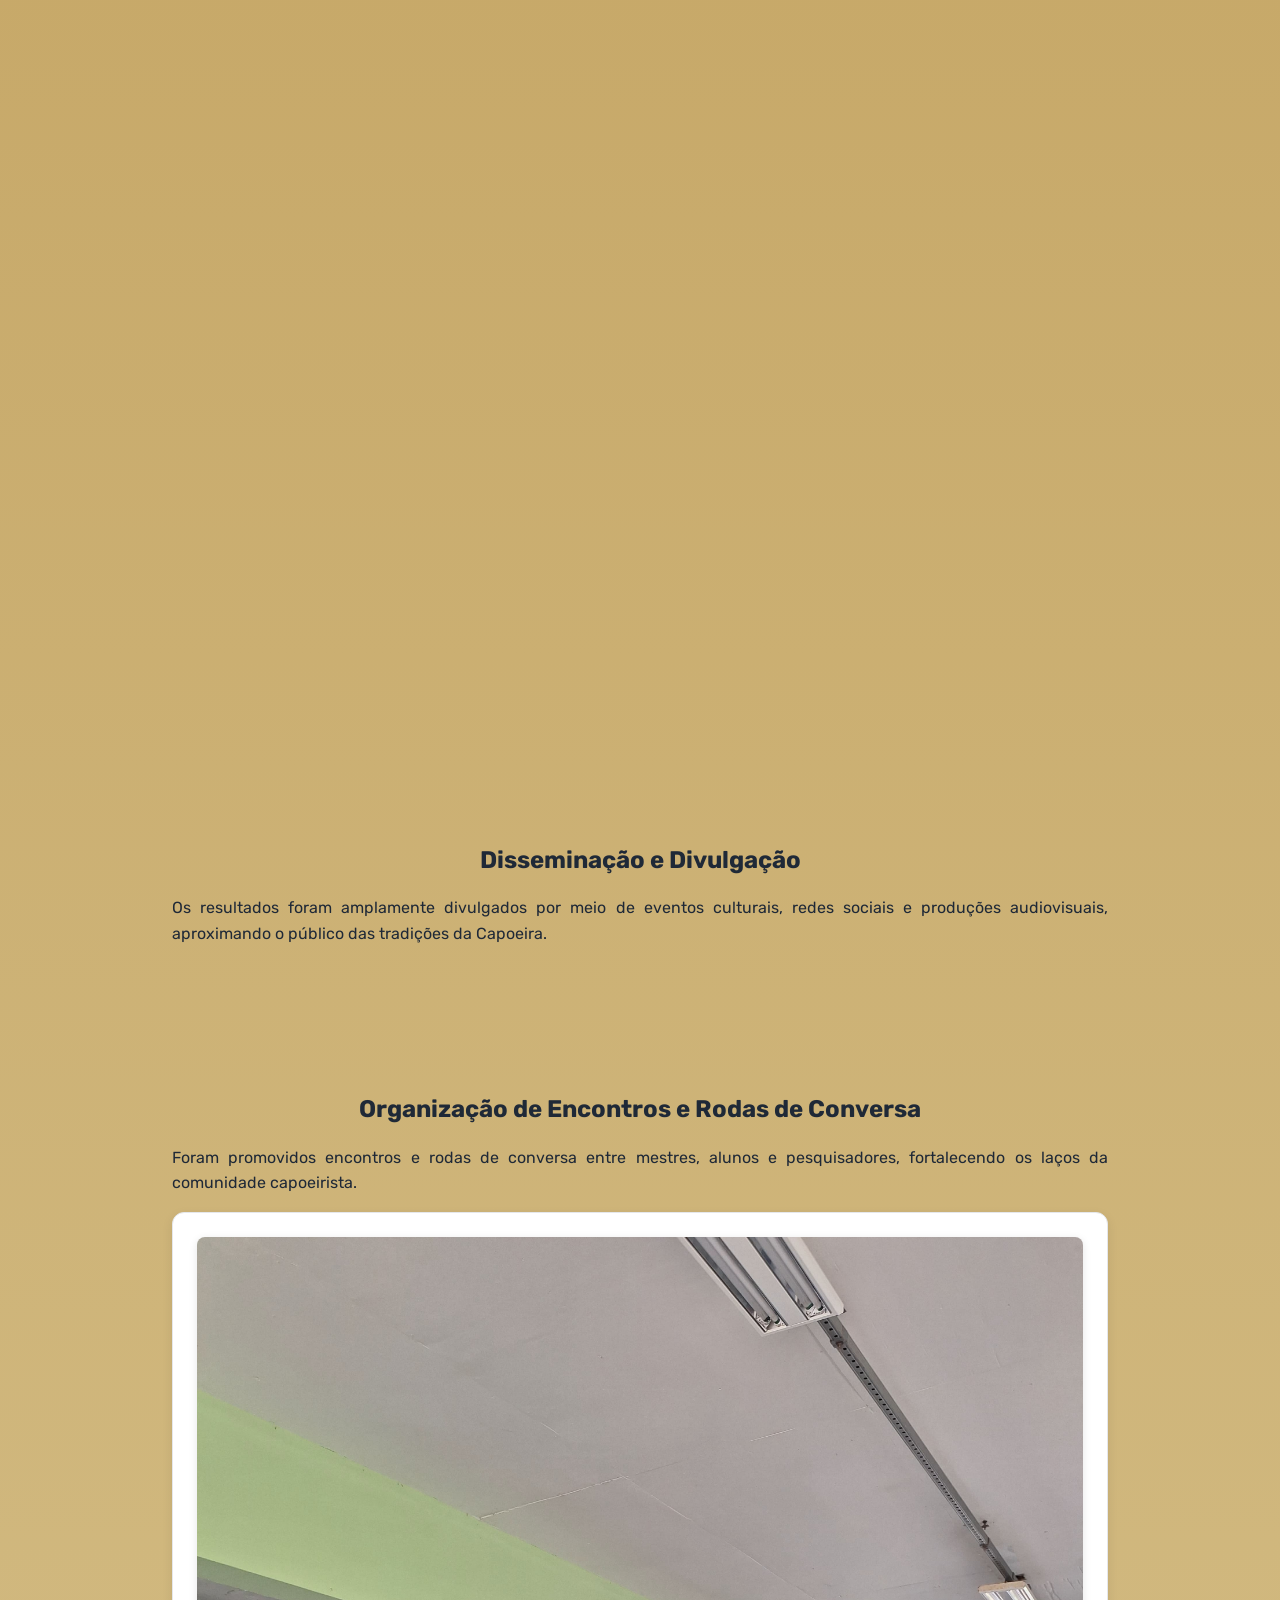
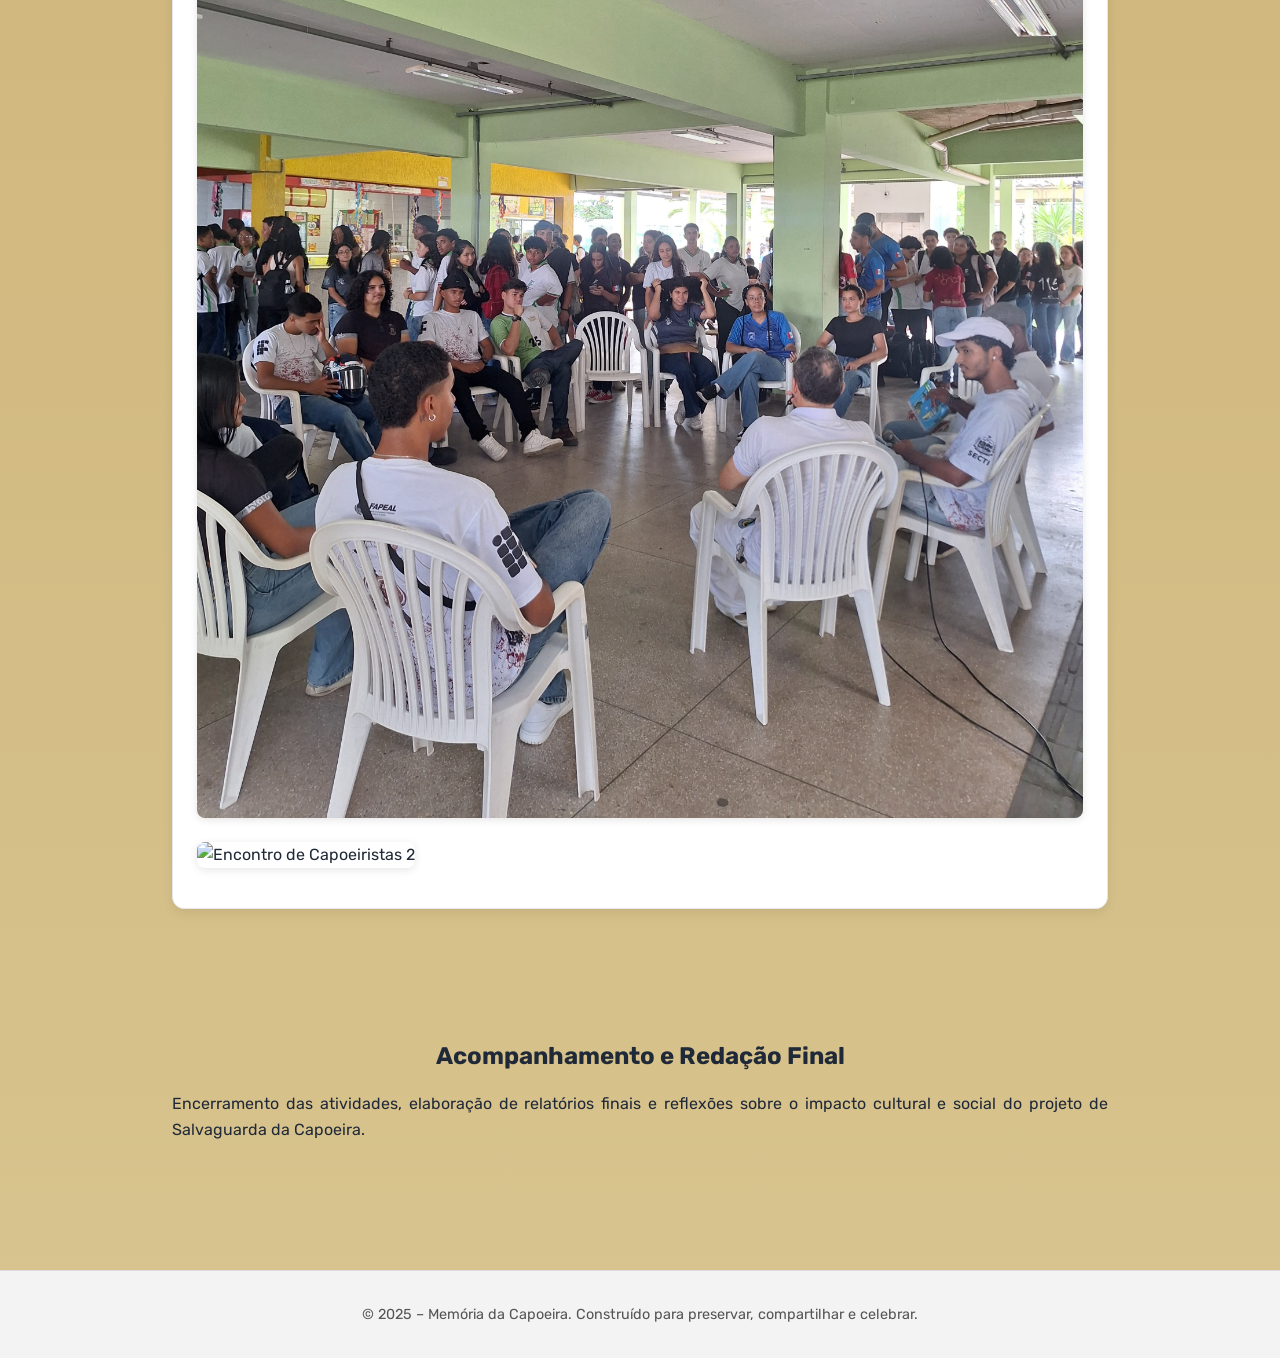
==== commit e28b5101: "Update index.html" ====
--- a/index.html
+++ b/index.html
@@ -127,15 +127,21 @@
       <h1>Visitas a Locais Históricos</h1>
       <p>Foram realizadas visitas à Serra da Barriga e a outros espaços de relevância histórica para a Capoeira, reforçando a conexão com os locais de memória afro-brasileira.</p>
       <div class="card" alt="Visitas à Serra da Barriga">
-        <img src="imagens/serraOrquestra.jpg" alt="Visita à Serra da Barriga 1">
-        <img src="serra2.jpg" alt="Visita à Serra da Barriga 2">
-        <img src="serra3.jpg" alt="Visita à Serra da Barriga 3">
+        <img class="cardimage" src="imagens/serraOrquestra.jpg" alt="Visita à Serra da Barriga 1">
+        <img class="cardimage" src="serra2.jpg" alt="Visita à Serra da Barriga 2">
+        <img class="cardimage" src="serra3.jpg" alt="Visita à Serra da Barriga 3">
       </div>
     </section>
 
     <section id="seminario" class="fade-section">
       <h1>Seminário, Revisões e Ajustes</h1>
       <p>Durante esta etapa, foram apresentados os resultados preliminares em um seminário parcial, promovendo debates e ajustes nas ações do projeto.</p>
+      <div class="card">
+        <img class="cardimage" src="imagens/apresentacao1.jpg" alt="Seminário 1">
+        <img class="cardimage" src="imagens/apresentacao2.jpg" alt="Seminário 2">
+        <img class="cardimage" src="imagens/apresentacao3.jpg" alt="Seminário 1">
+        <img class="cardimage" src="imagens/apresentacao4.jpg" alt="Seminário 2">  
+      </div>
     </section>
 
     <section id="divulgacao" class="fade-section">
@@ -146,6 +152,10 @@
     <section id="encontros" class="fade-section">
       <h1>Organização de Encontros e Rodas de Conversa</h1>
       <p>Foram promovidos encontros e rodas de conversa entre mestres, alunos e pesquisadores, fortalecendo os laços da comunidade capoeirista.</p>
+      <div class="card">
+        <img class="cardimage" src="imagens/roda de conversa.jpg" alt="Encontro de Capoeiristas 1">
+        <img class="cardimage" src="imagens/.jpg" alt="Encontro de Capoeiristas 2">
+      </div>
     </section>
 
     <section id="encerramento" class="fade-section">
--- a/drip.css
+++ b/drip.css
@@ -54,6 +54,13 @@
   grid-template-columns: repeat(auto-fit, minmax(250px, 1fr));
 }
 
+.cardimage {
+  width: 100%;
+  border-radius: 8px;
+  box-shadow: 0 2px 8px rgba(0,0,0,0.1);
+  margin-bottom: 1rem;
+}
+
 .card {
   background: #fff;
   padding: 1.5rem;
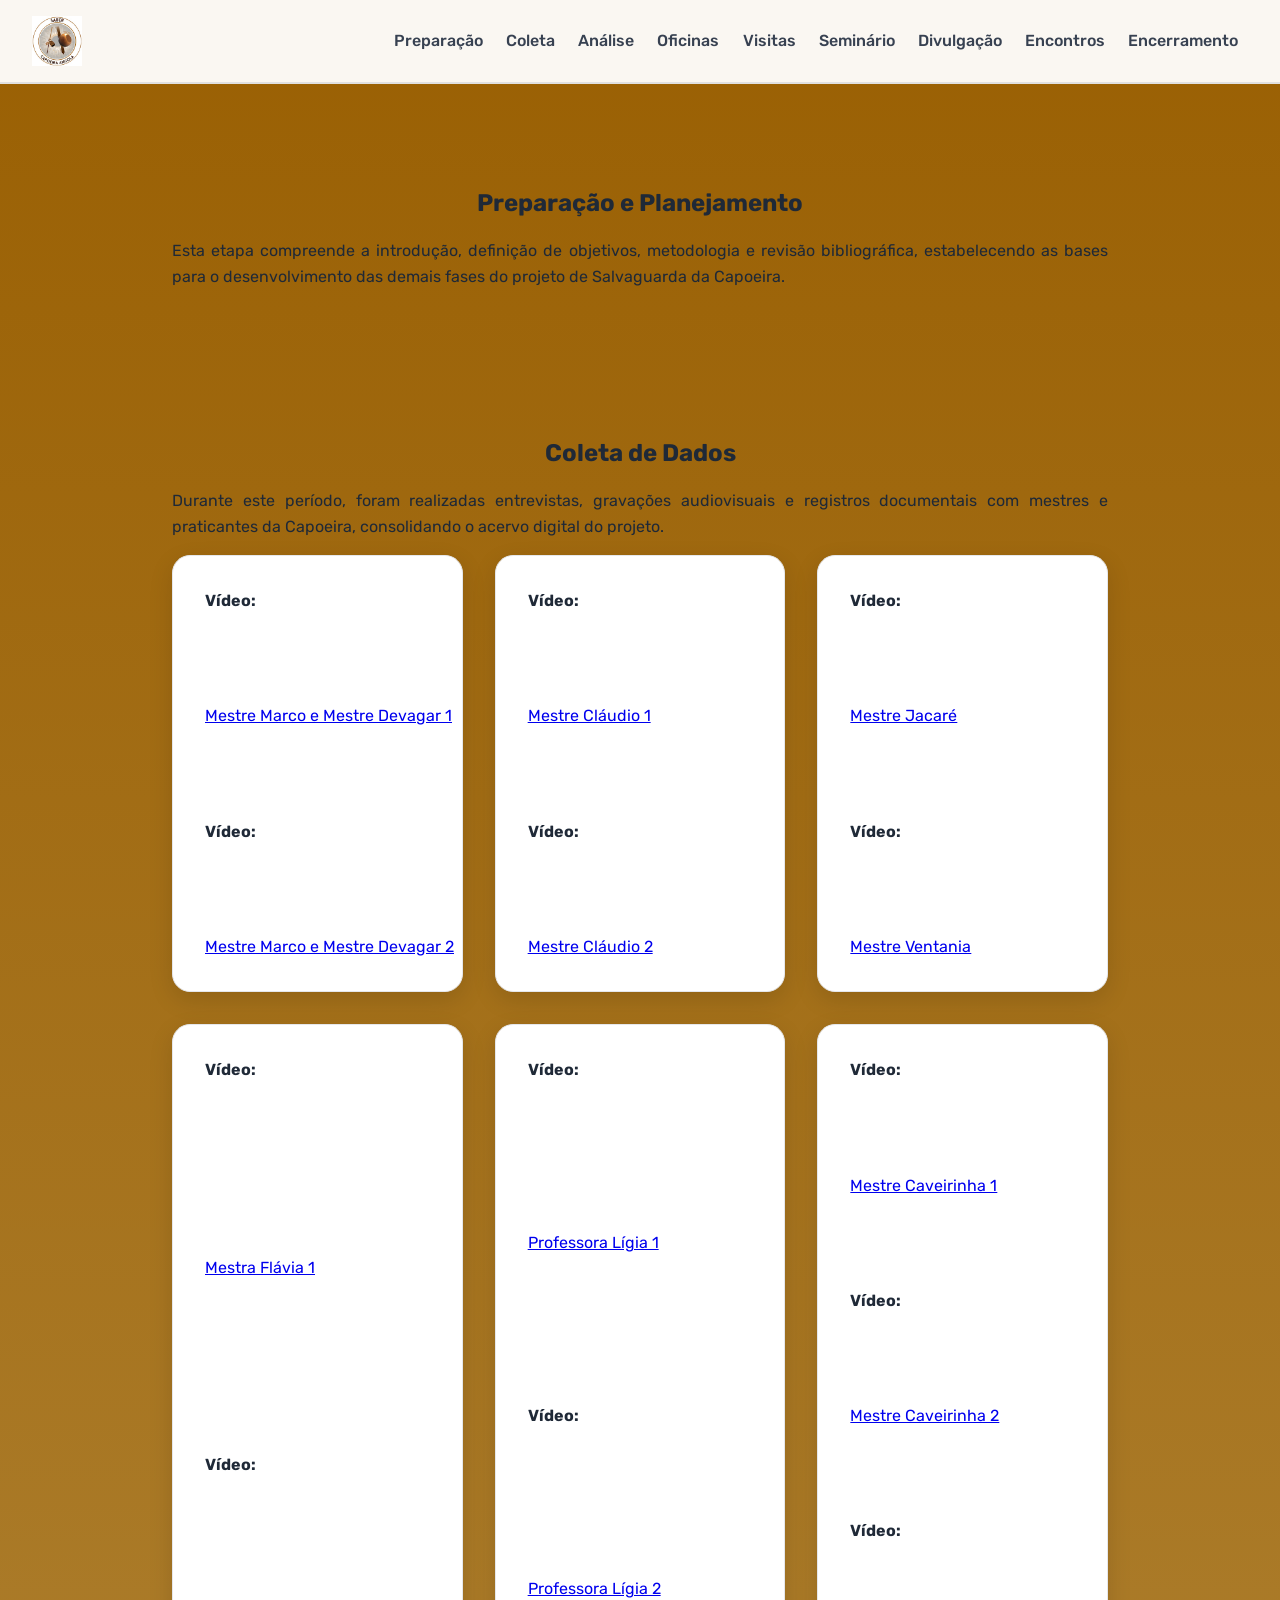
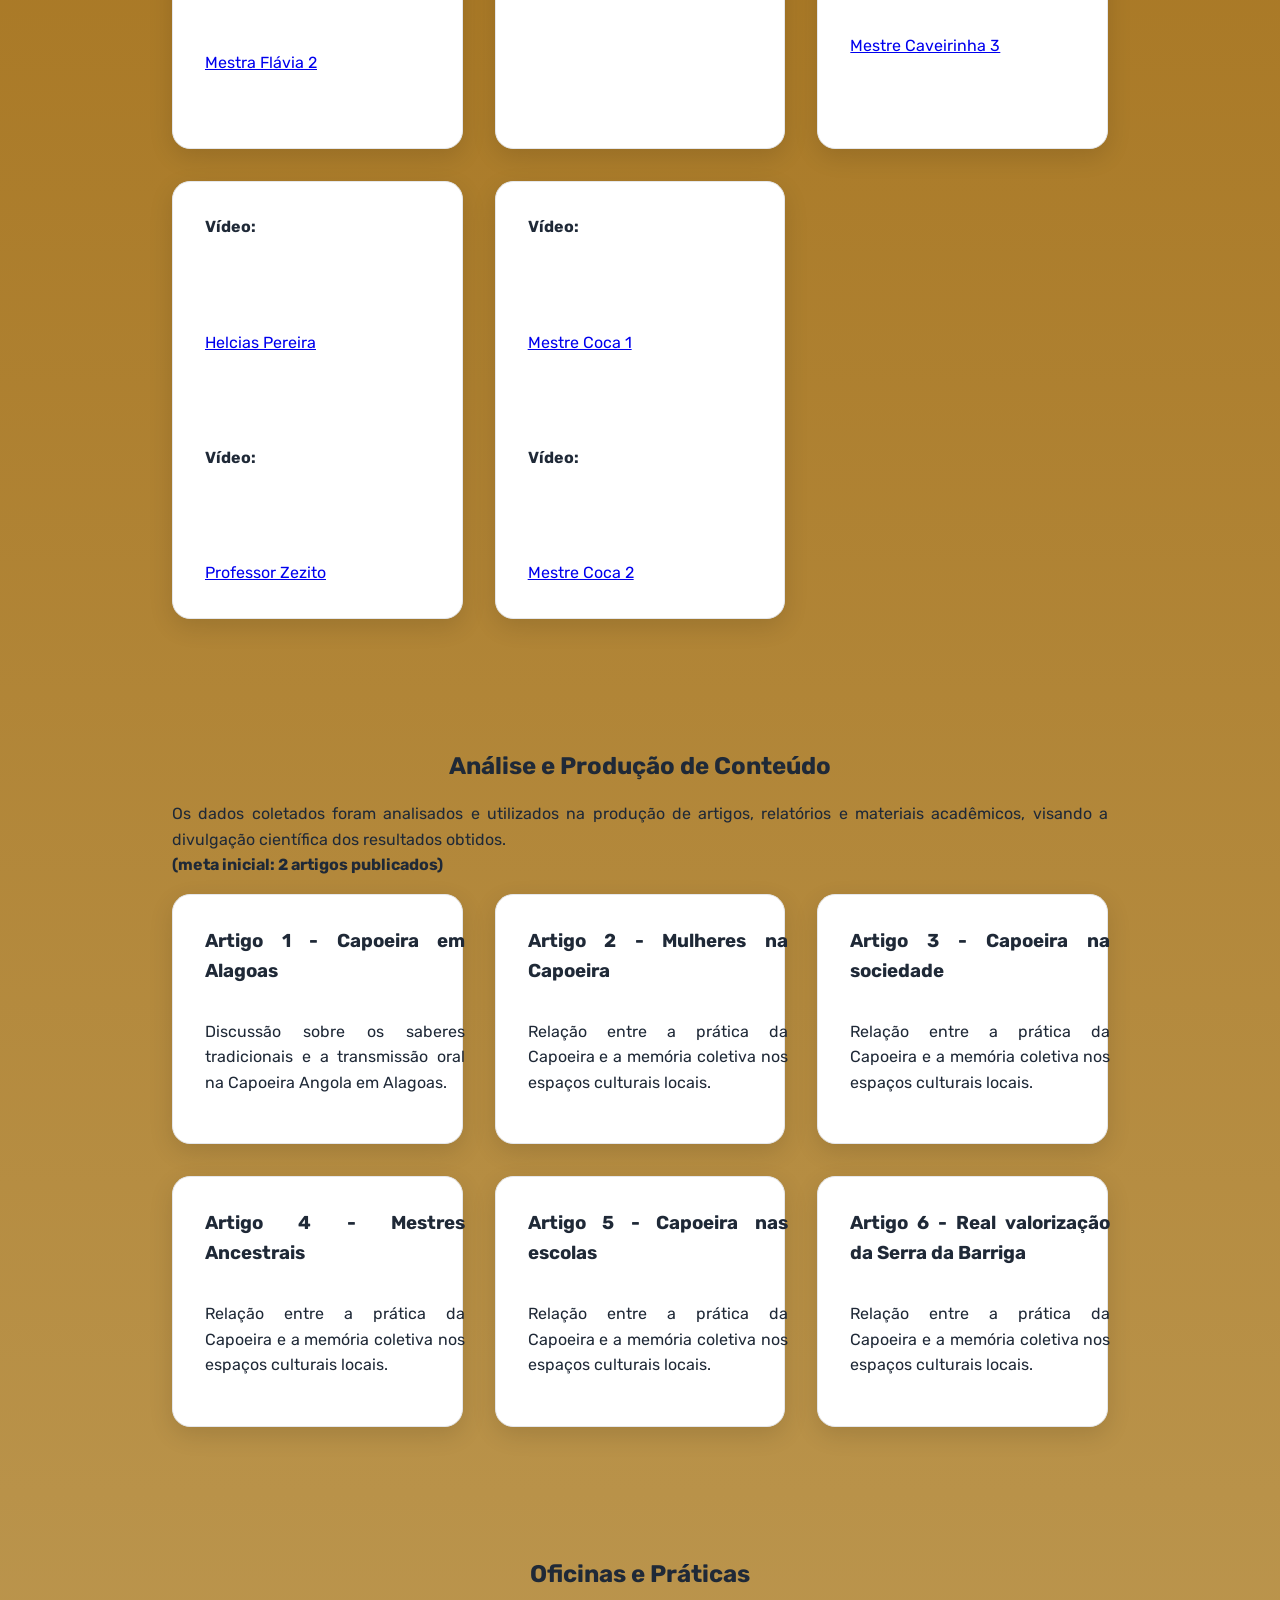
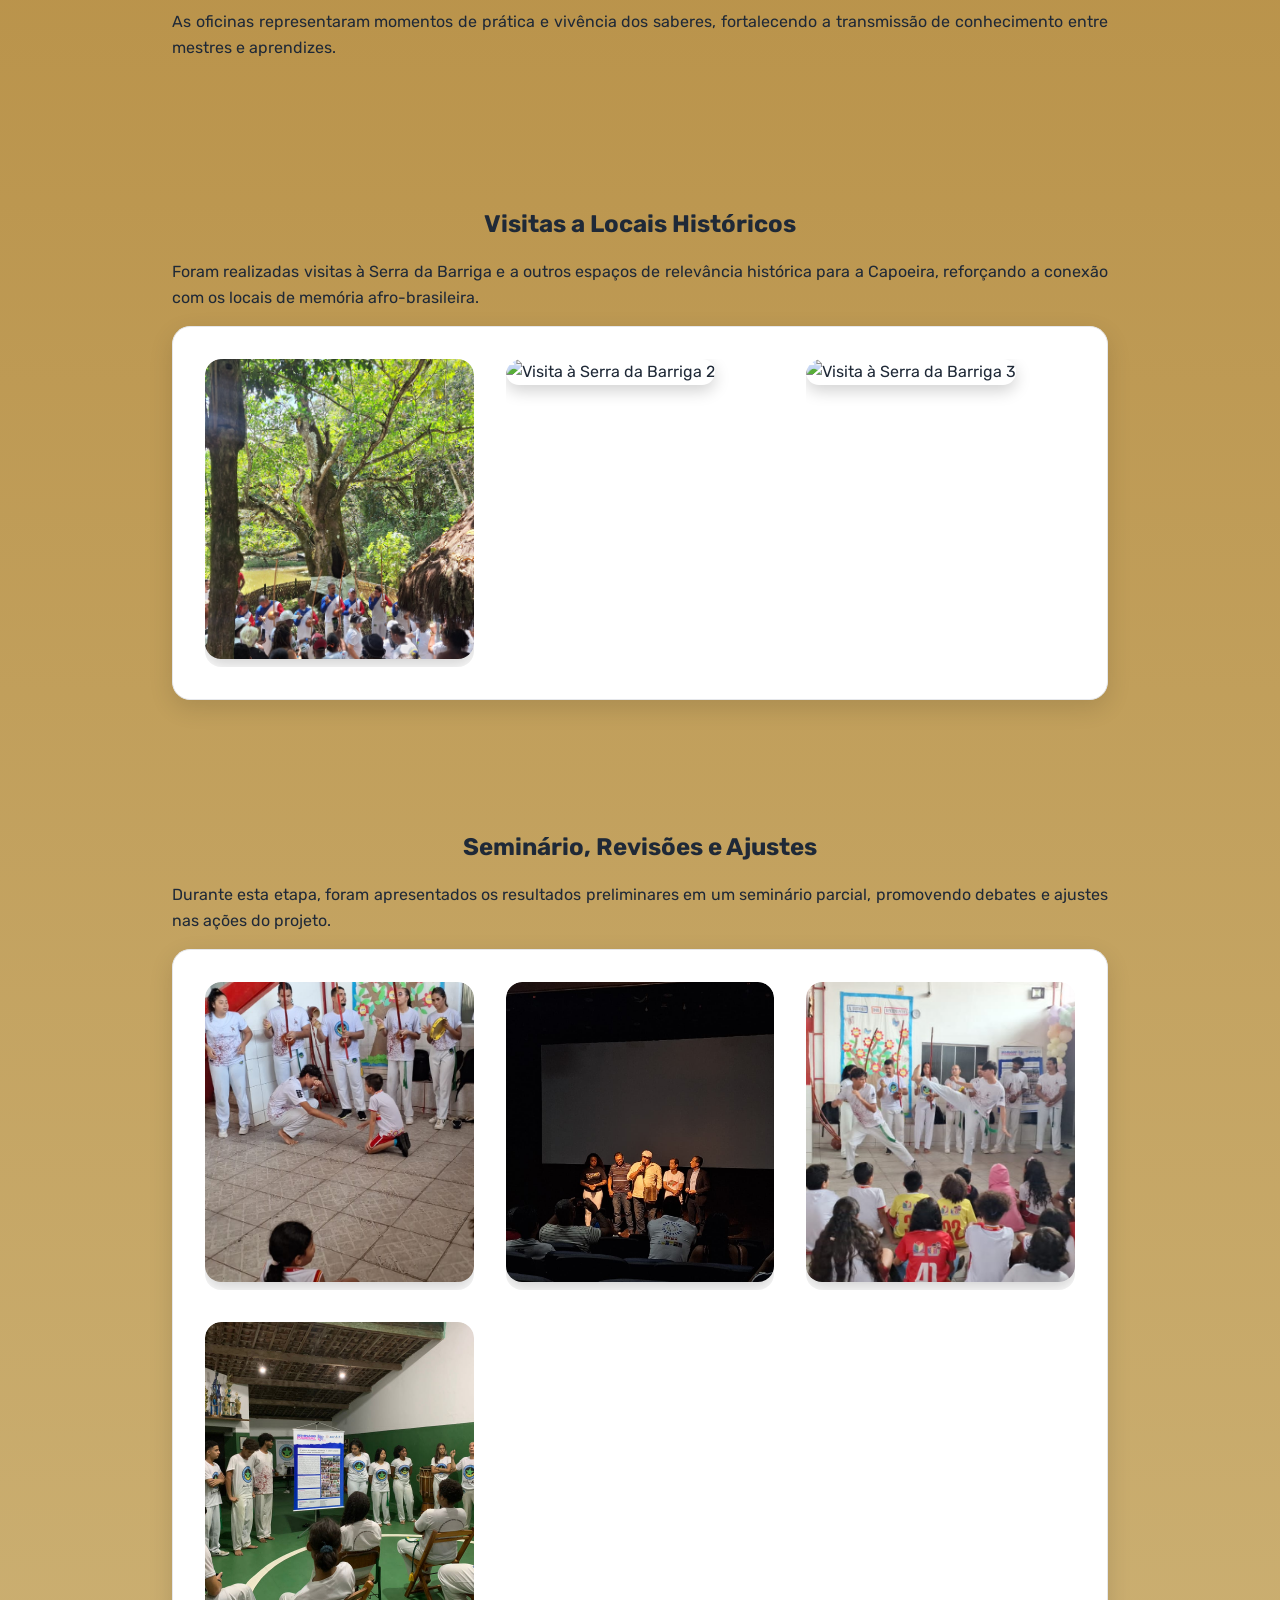
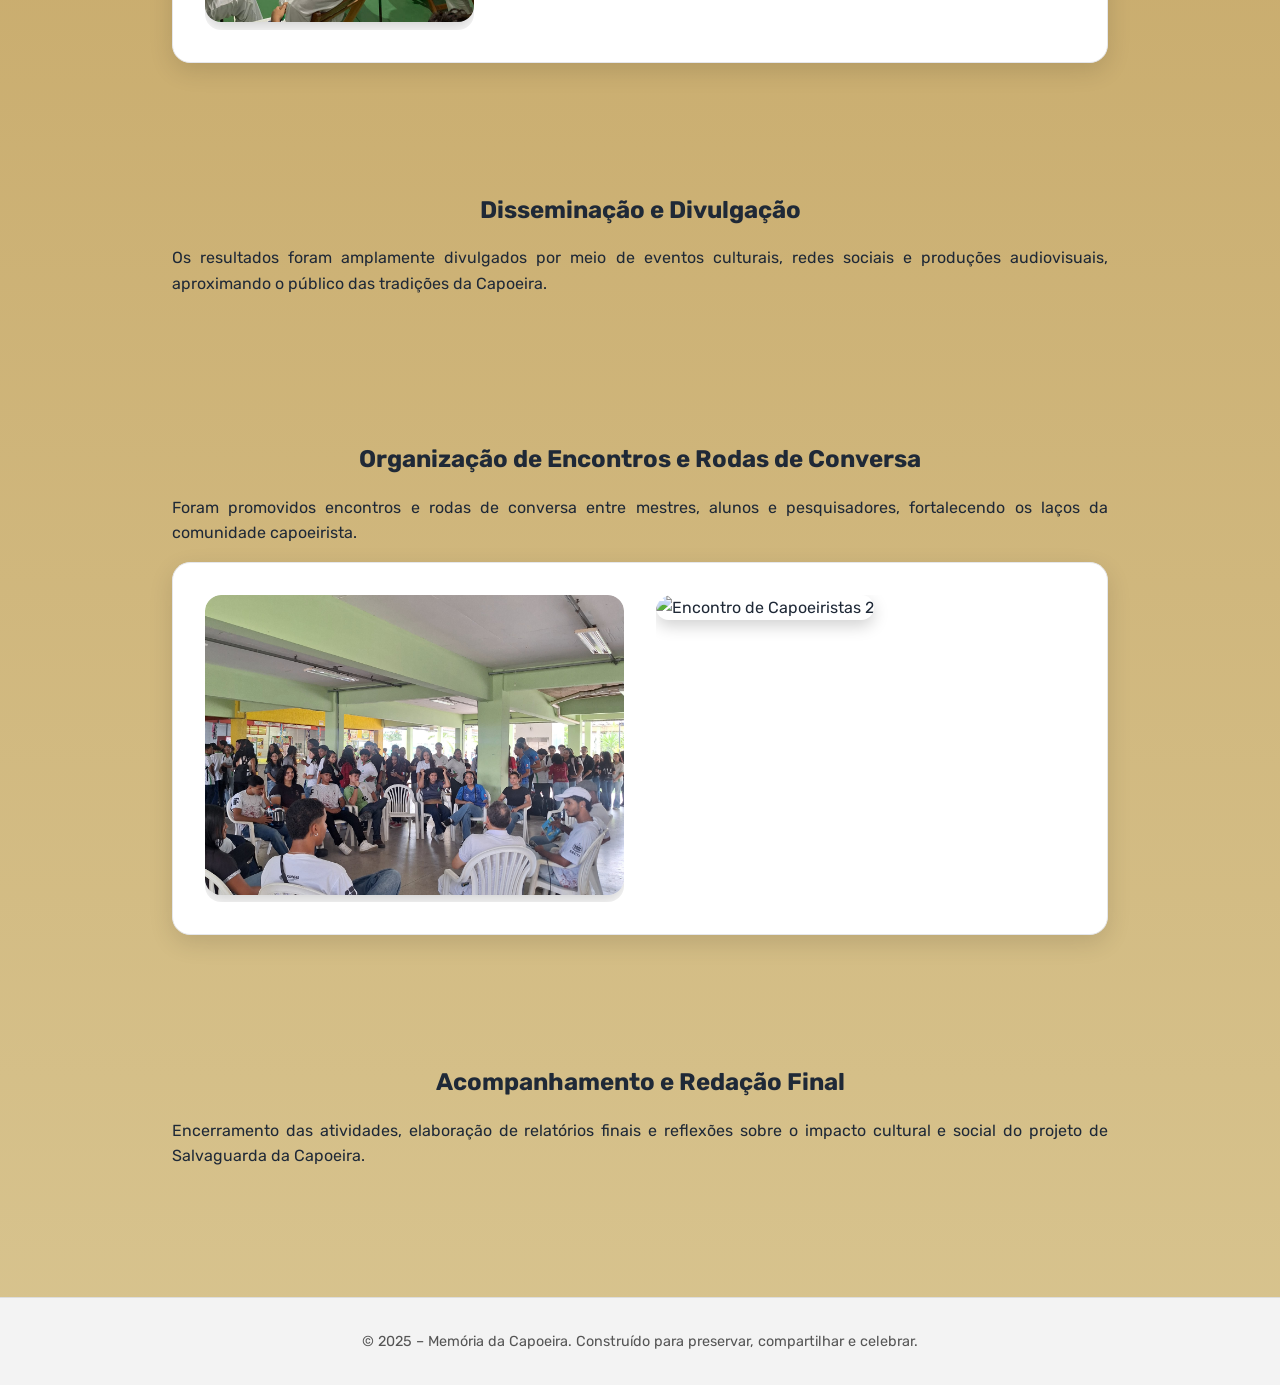
==== commit f094eb8a: "Update index.html" ====
--- a/index.html
+++ b/index.html
@@ -168,16 +168,6 @@
     © 2025 – Memória da Capoeira. Construído para preservar, compartilhar e celebrar.
   </footer>
 
-  <script>
-    const fadeSections = document.querySelectorAll('.fade-section');
-    const observer = new IntersectionObserver((entries) => {
-      entries.forEach(entry => {
-        if (entry.isIntersecting) {
-          entry.target.classList.add('visible');
-        }
-      });
-    }, { threshold: 0.2 });
-    fadeSections.forEach(section => observer.observe(section));
-  </script>
+  <script src="script.js"></script>
 </body>
 </html>
--- a/drip.css
+++ b/drip.css
@@ -1,6 +1,14 @@
 @import url('https://fonts.googleapis.com/css2?family=Rubik:wght@400;500;700&display=swap');
 
-* { box-sizing: border-box; margin: 0; padding: 0; scroll-behavior: smooth; }
+/* =======================
+   RESET E BASE
+======================= */
+* {
+  box-sizing: border-box;
+  margin: 0;
+  padding: 0;
+  scroll-behavior: smooth;
+}
 
 body {
   font-family: 'Rubik', sans-serif;
@@ -9,6 +17,9 @@
   line-height: 1.6;
 }
 
+/* =======================
+   HEADER
+======================= */
 header {
   position: fixed;
   top: 0;
@@ -24,7 +35,9 @@
   z-index: 100;
 }
 
-#logo { height: 50px; }
+#logo {
+  height: 50px;
+}
 
 nav a {
   margin: 0 0.6rem;
@@ -34,9 +47,17 @@
   transition: color 0.3s ease;
 }
 
-nav a:hover { color: #007f5f; text-decoration: underline; }
-
-main { margin-top: 120px; }
+nav a:hover {
+  color: #007f5f;
+  text-decoration: underline;
+}
+
+/* =======================
+   CONTEÚDO
+======================= */
+main {
+  margin-top: 120px;
+}
 
 section {
   padding: 4rem 2rem;
@@ -45,30 +66,187 @@
   text-align: justify;
 }
 
-h1 { margin-bottom: 1rem; color: #1f2937; text-align: center; }
-p { margin-bottom: 1rem; }
-
+h1 {
+  margin-bottom: 1rem;
+  color: #1f2937;
+  text-align: center;
+}
+
+p {
+  margin-bottom: 1rem;
+}
+
+/* =======================
+   GRID
+======================= */
 .grid {
   display: grid;
   gap: 2rem;
   grid-template-columns: repeat(auto-fit, minmax(250px, 1fr));
 }
 
+/* =======================
+   CARD – GALERIA / MUSEU
+======================= */
+.card {
+  background: #fff;
+  padding: 2rem;
+  border-radius: 18px;
+  border: 1px solid #e5e7eb;
+  box-shadow: 0 8px 24px rgba(0,0,0,0.12);
+
+  display: grid;
+  grid-template-columns: repeat(auto-fit, minmax(260px, 1fr));
+  gap: 2rem;
+}
+
+.card h3,
+.card p,
+.card strong,
+.card a {
+  grid-column: 1 / -1;
+}
+
+/* =======================
+   ANIMAÇÃO DE ENTRADA
+======================= */
+.fade-section {
+  opacity: 0;
+  transform: translateY(40px);
+  transition: opacity 0.8s ease, transform 0.8s ease;
+}
+
+.fade-section.visible {
+  opacity: 1;
+  transform: translateY(0);
+}
+
+/* =======================
+   ACERVO – IMAGENS
+======================= */
+.acervo-item {
+  position: relative;
+  overflow: hidden;
+  border-radius: 16px;
+}
+
 .cardimage {
   width: 100%;
-  border-radius: 8px;
-  box-shadow: 0 2px 8px rgba(0,0,0,0.1);
-  margin-bottom: 1rem;
-}
-
-.card {
-  background: #fff;
-  padding: 1.5rem;
-  border-radius: 12px;
-  box-shadow: 0 4px 12px rgba(0,0,0,0.08);
-  border: 1px solid #e5e7eb;
-}
-
+  height: 300px;
+  object-fit: cover;
+  border-radius: 16px;
+  cursor: pointer;
+  box-shadow: 0 6px 16px rgba(0,0,0,0.18);
+  transition: transform 0.4s ease, box-shadow 0.4s ease;
+}
+
+.cardimage:hover {
+  transform: scale(1.03);
+  box-shadow: 0 12px 28px rgba(0,0,0,0.28);
+}
+
+/* =======================
+   LEGENDA SOBREPOSTA
+======================= */
+.acervo-item::after {
+  content: attr(data-caption);
+  position: absolute;
+  inset: auto 0 0 0;
+  padding: 1rem 1.2rem;
+  background: linear-gradient(to top, rgba(0,0,0,0.75), transparent);
+  color: #f9fafb;
+  font-size: 0.95rem;
+  line-height: 1.4;
+  opacity: 0;
+  transform: translateY(20px);
+  transition: opacity 0.4s ease, transform 0.4s ease;
+}
+
+.acervo-item:hover::after {
+  opacity: 1;
+  transform: translateY(0);
+}
+
+/* =======================
+   LIGHTBOX
+======================= */
+.lightbox {
+  position: fixed;
+  inset: 0;
+  background: rgba(0,0,0,0.85);
+  display: flex;
+  flex-direction: column;
+  justify-content: center;
+  align-items: center;
+  z-index: 1000;
+  animation: fadeIn 0.4s ease;
+}
+
+.lightbox-content {
+  max-width: 90%;
+  max-height: 80vh;
+  border-radius: 16px;
+  animation: zoomIn 0.4s ease;
+}
+
+.lightbox-caption {
+  color: #f3f3f3;
+  margin-top: 1rem;
+  font-size: 1rem;
+  text-align: center;
+  max-width: 90%;
+}
+
+/* =======================
+   ANIMAÇÕES
+======================= */
+@keyframes fadeIn {
+  from { opacity: 0; }
+  to   { opacity: 1; }
+}
+
+@keyframes zoomIn {
+  from { transform: scale(0.85); }
+  to   { transform: scale(1); }
+}
+
+/* =======================
+   MOBILE
+======================= */
+@media (max-width: 600px) {
+  header {
+    flex-direction: column;
+    align-items: center;
+  }
+
+  nav {
+    margin-top: 0.5rem;
+    text-align: center;
+  }
+
+  .card {
+    padding: 1.5rem;
+  }
+
+  .cardimage {
+    height: 220px;
+  }
+
+  .acervo-item::after {
+    opacity: 1;
+    transform: translateY(0);
+    font-size: 0.85rem;
+  }
+
+  .lightbox-content {
+    max-width: 95%;
+    max-height: 70vh;
+  }
+}
+
+/* =======================
+   FOOTER
+======================= */
 footer {
   text-align: center;
   padding: 2rem 1rem;
@@ -78,8 +256,3 @@
   border-top: 1px solid #ddd;
   margin-top: 3rem;
 }
-
-@media (max-width: 600px) {
-  header { flex-direction: column; align-items: center; }
-  nav { margin-top: 0.5rem; text-align: center; }
-}
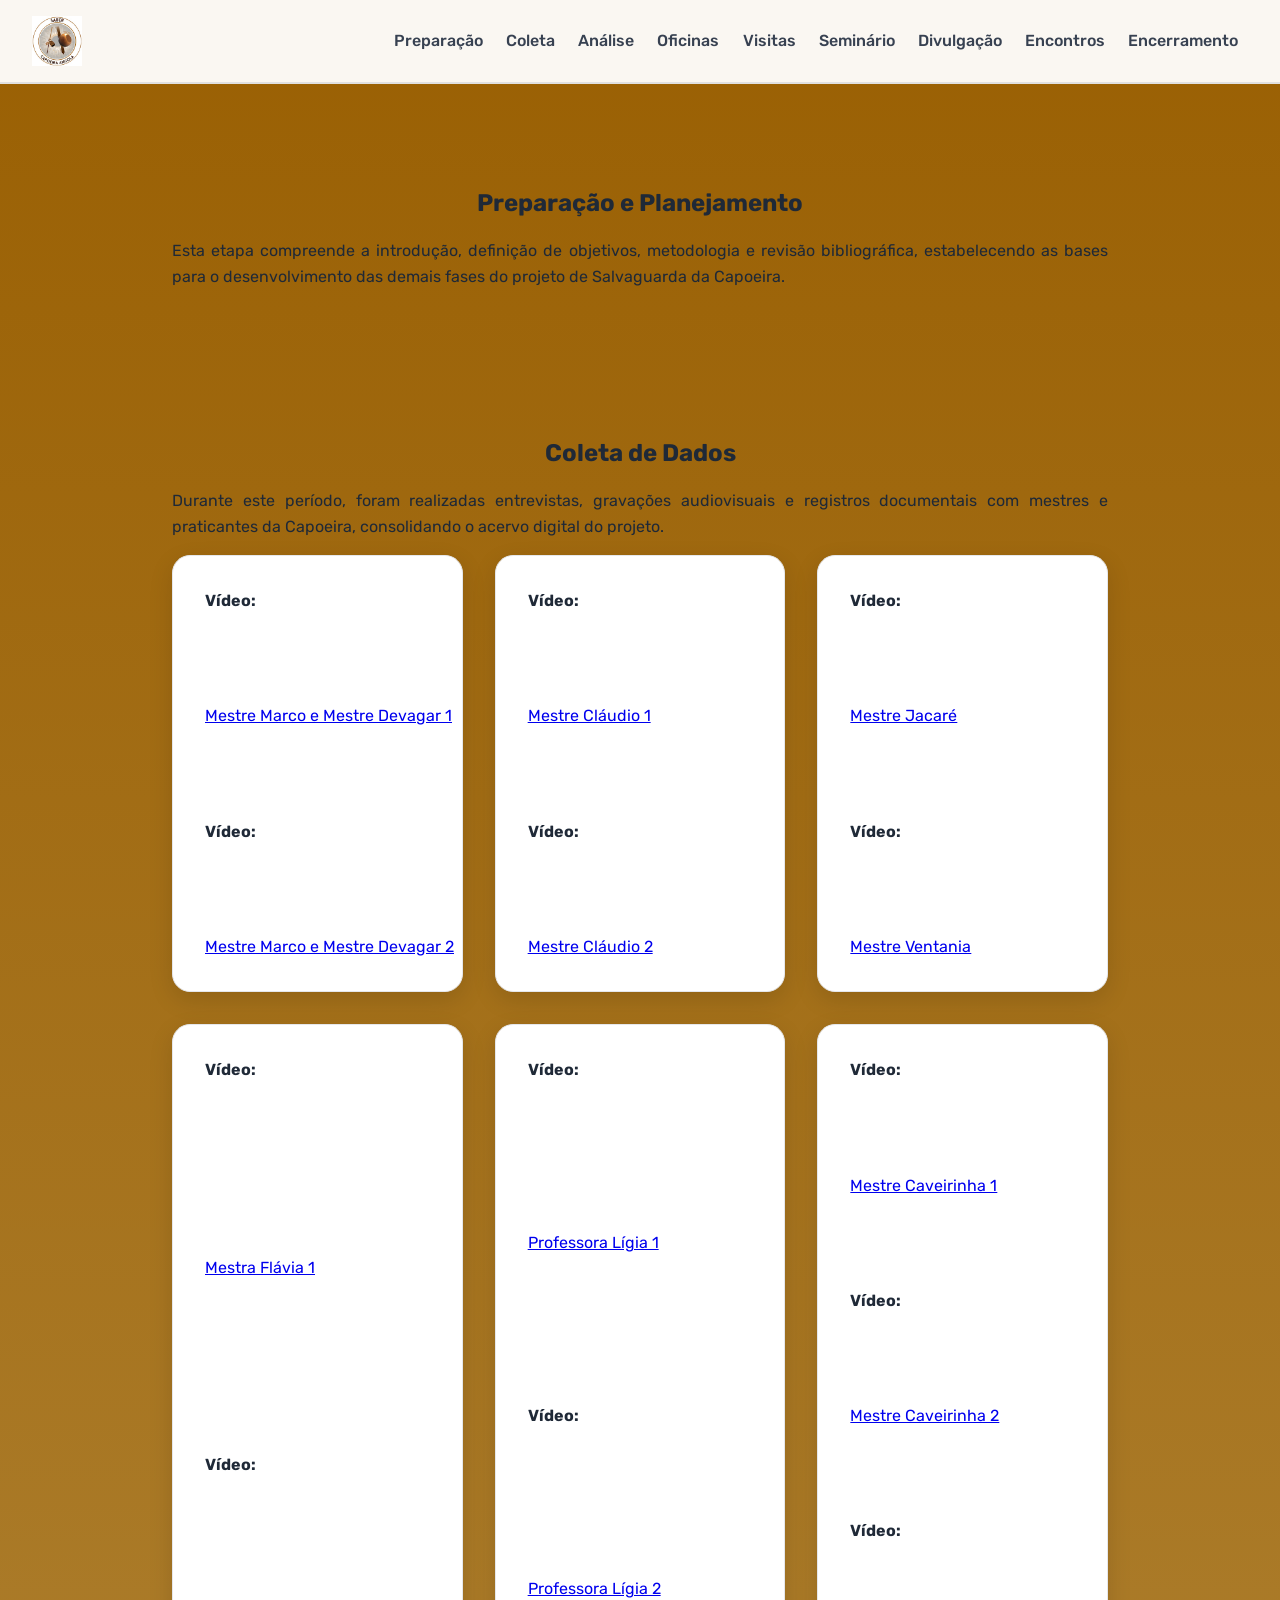
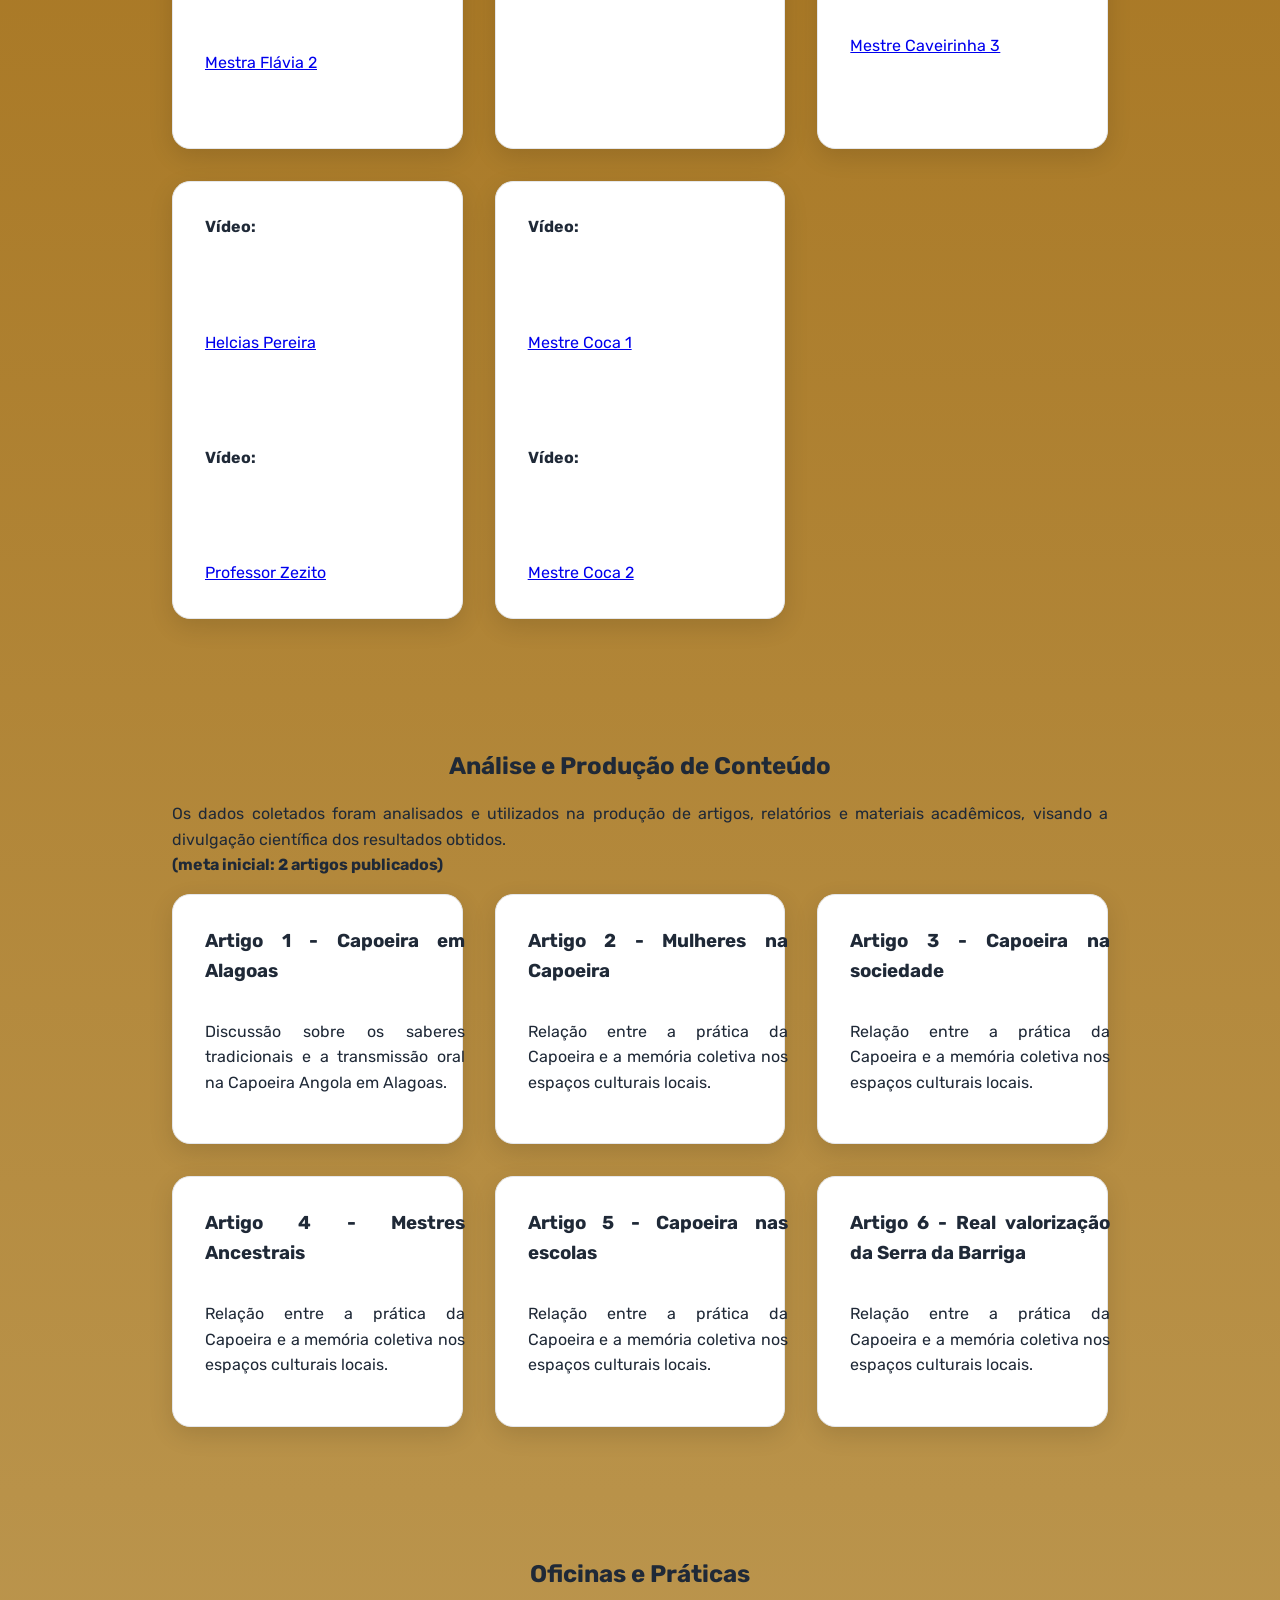
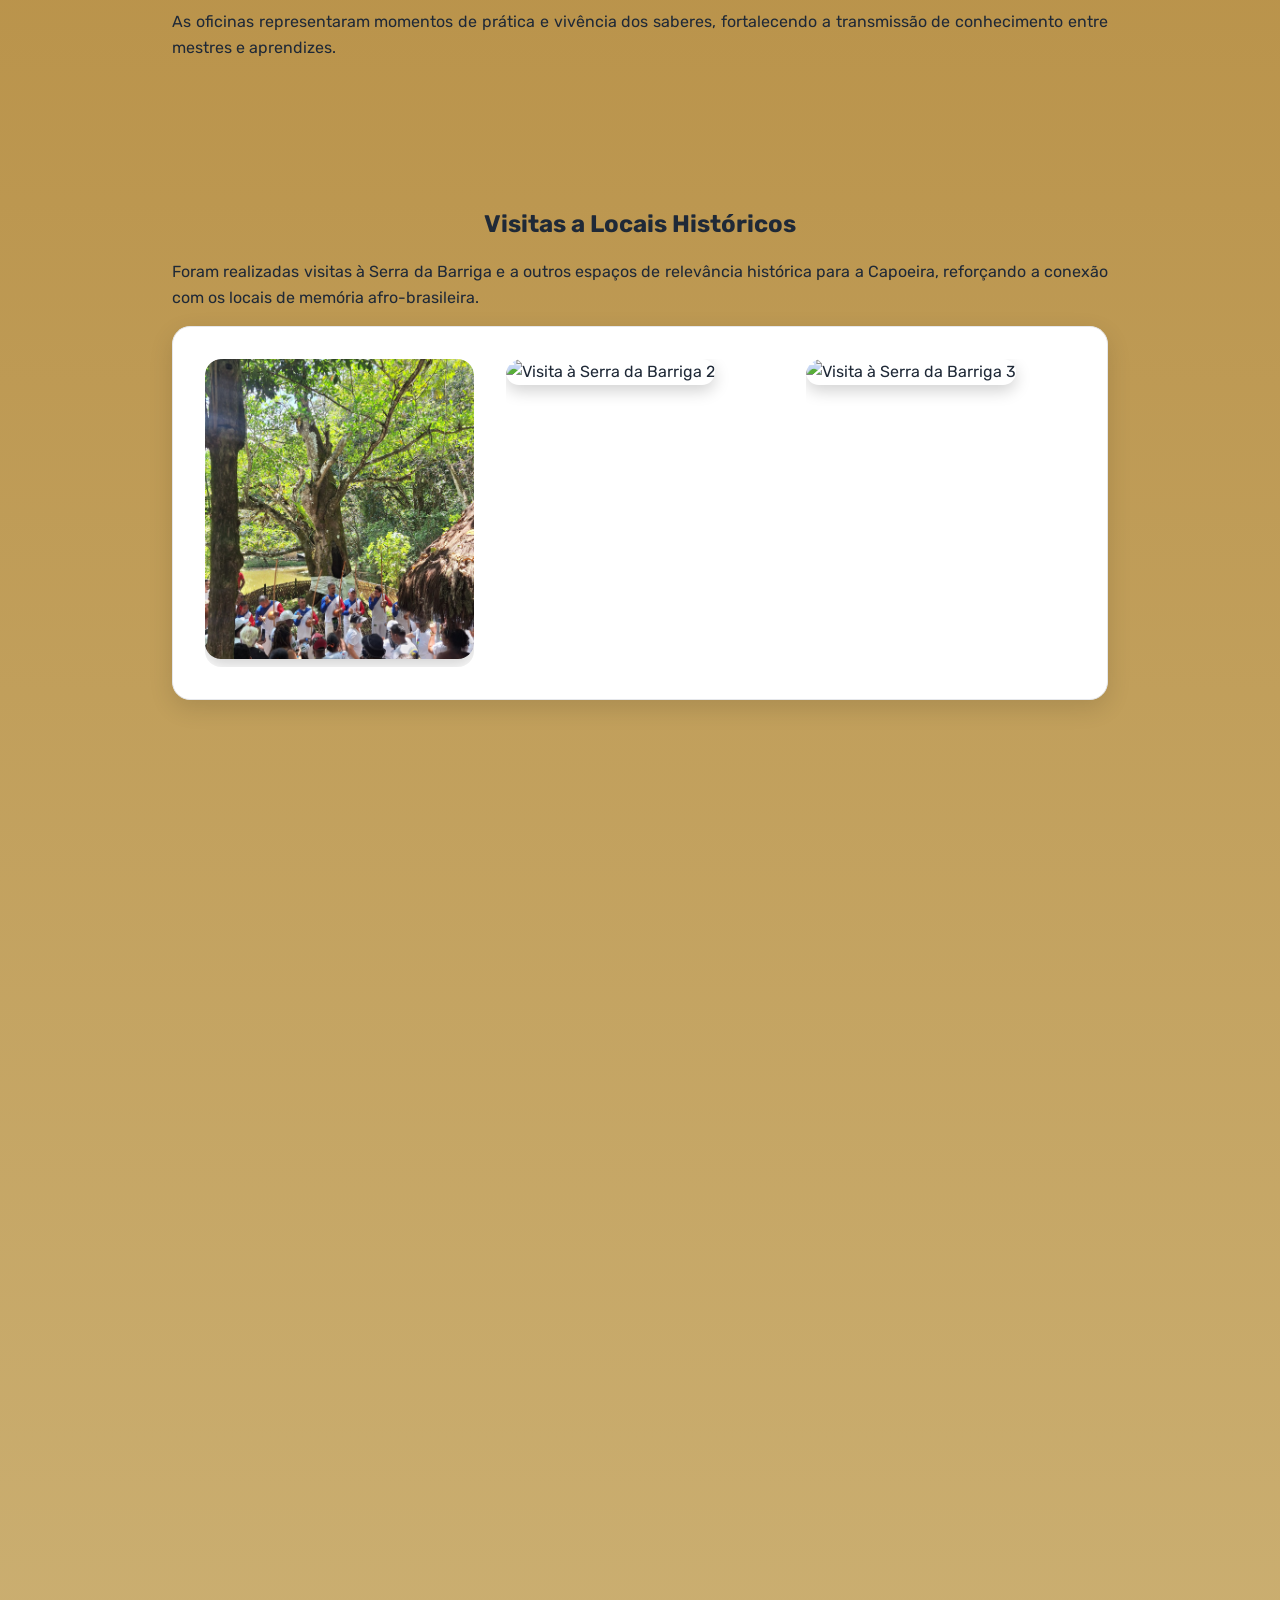
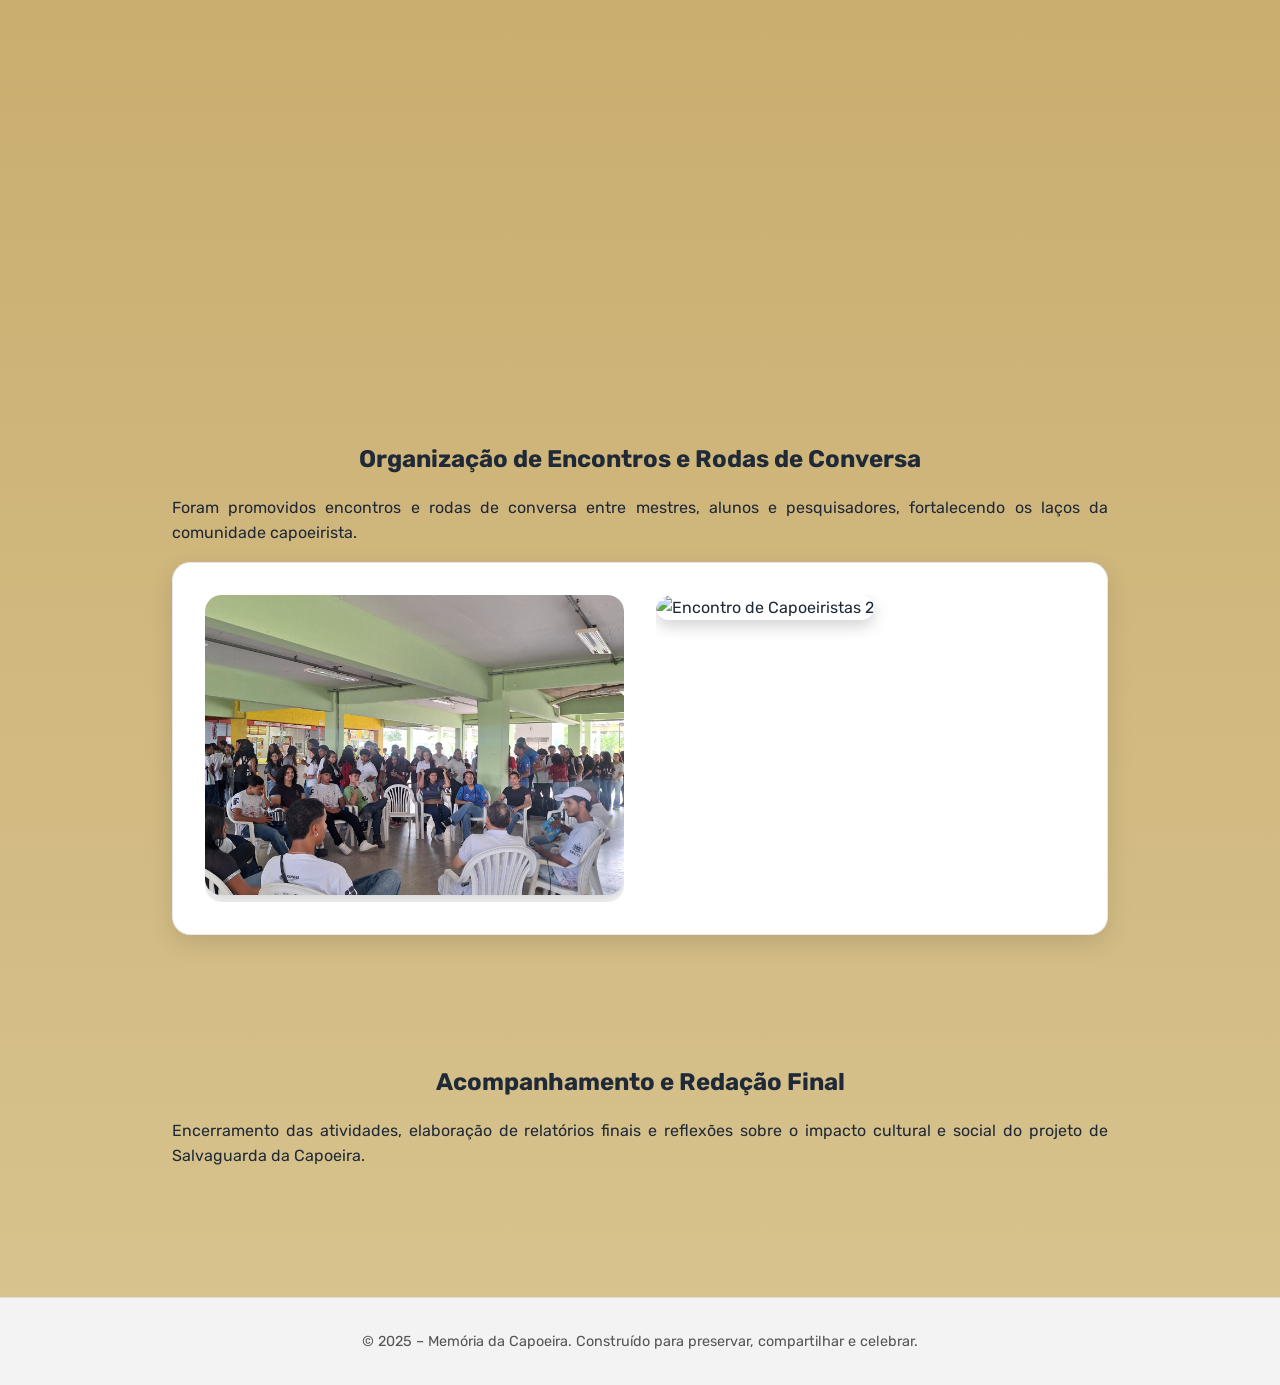
==== commit 16dc3253: "Update index.html" ====
--- a/index.html
+++ b/index.html
@@ -138,7 +138,7 @@
       <p>Durante esta etapa, foram apresentados os resultados preliminares em um seminário parcial, promovendo debates e ajustes nas ações do projeto.</p>
       <div class="card">
         <img class="cardimage" src="imagens/apresentacao1.jpg" alt="Seminário 1">
-        <img class="cardimage" src="imagens/apresentacao2.jpg" alt="Seminário 2">
+        <img class="cardimage" src="imagens/apresentacao2.jpg" alt="Documentário Mestres Ancestrais">
         <img class="cardimage" src="imagens/apresentacao3.jpg" alt="Seminário 1">
         <img class="cardimage" src="imagens/apresentacao4.jpg" alt="Seminário 2">  
       </div>
